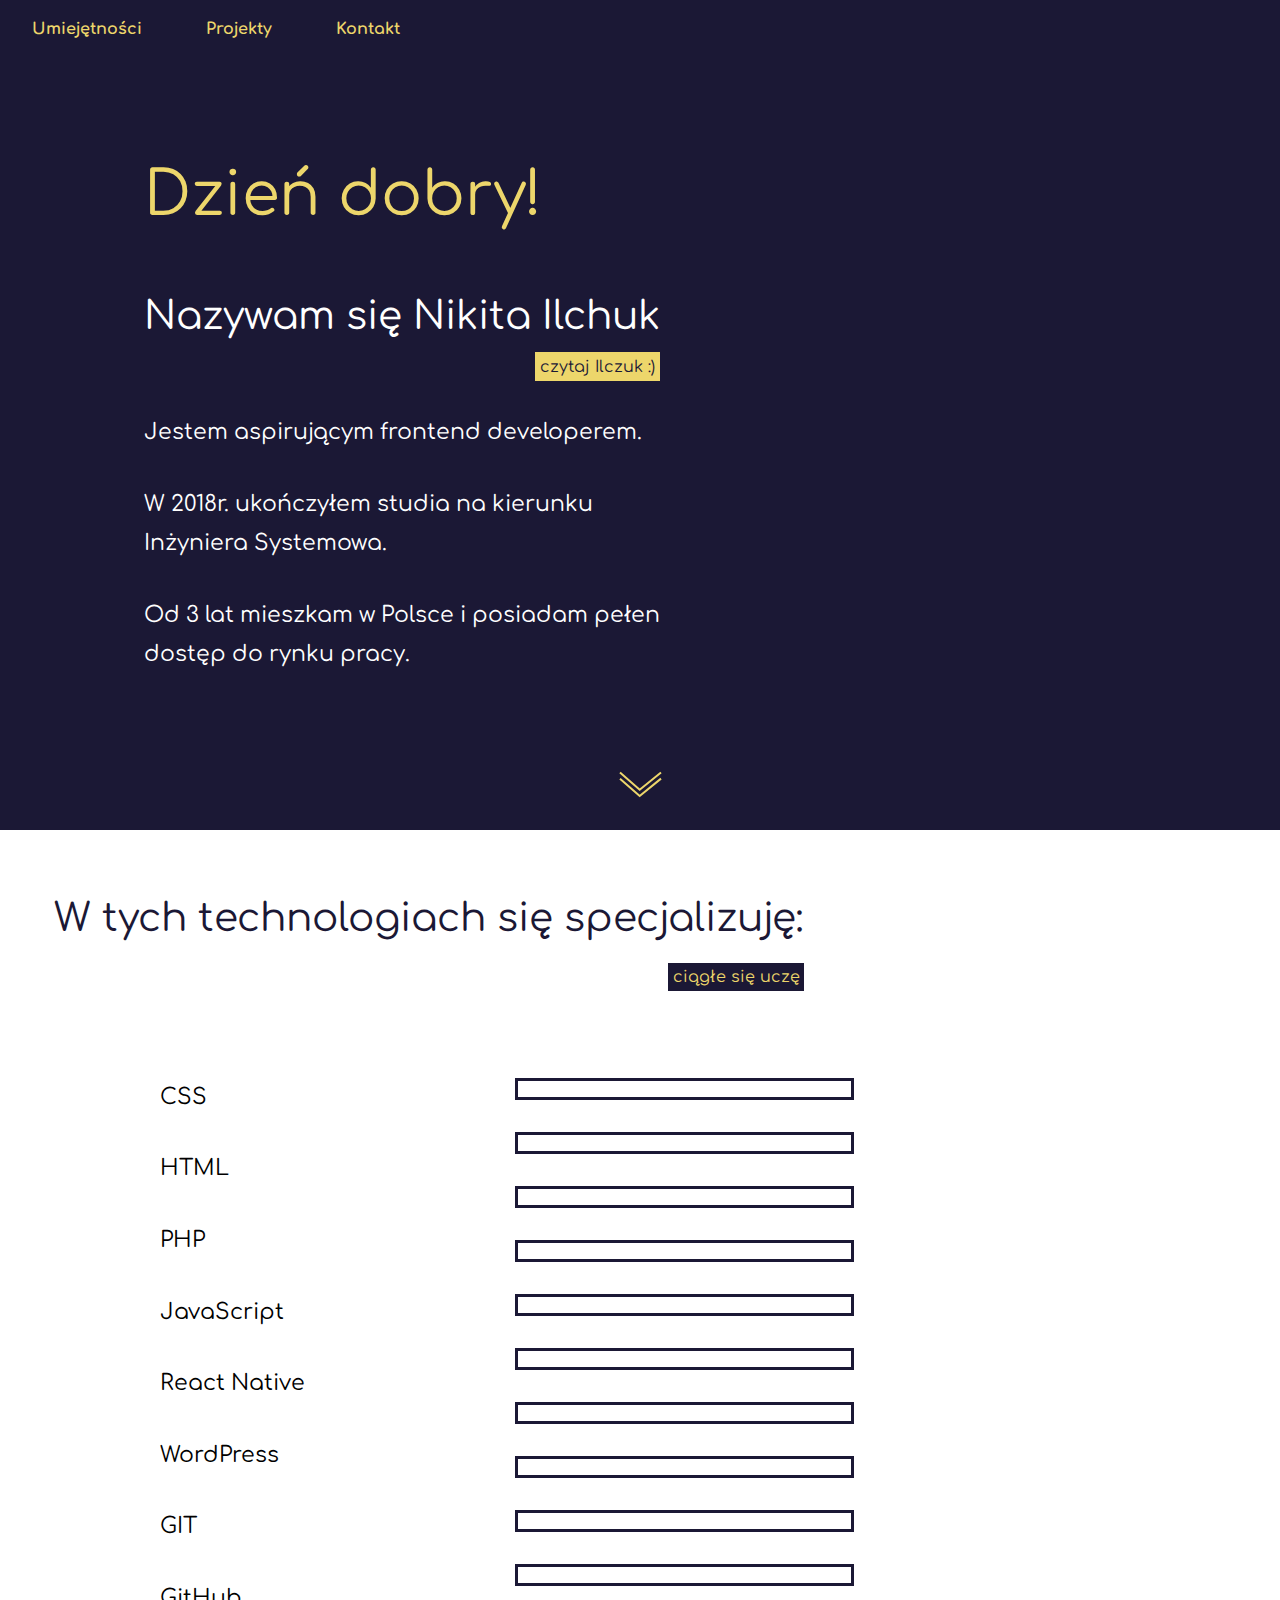
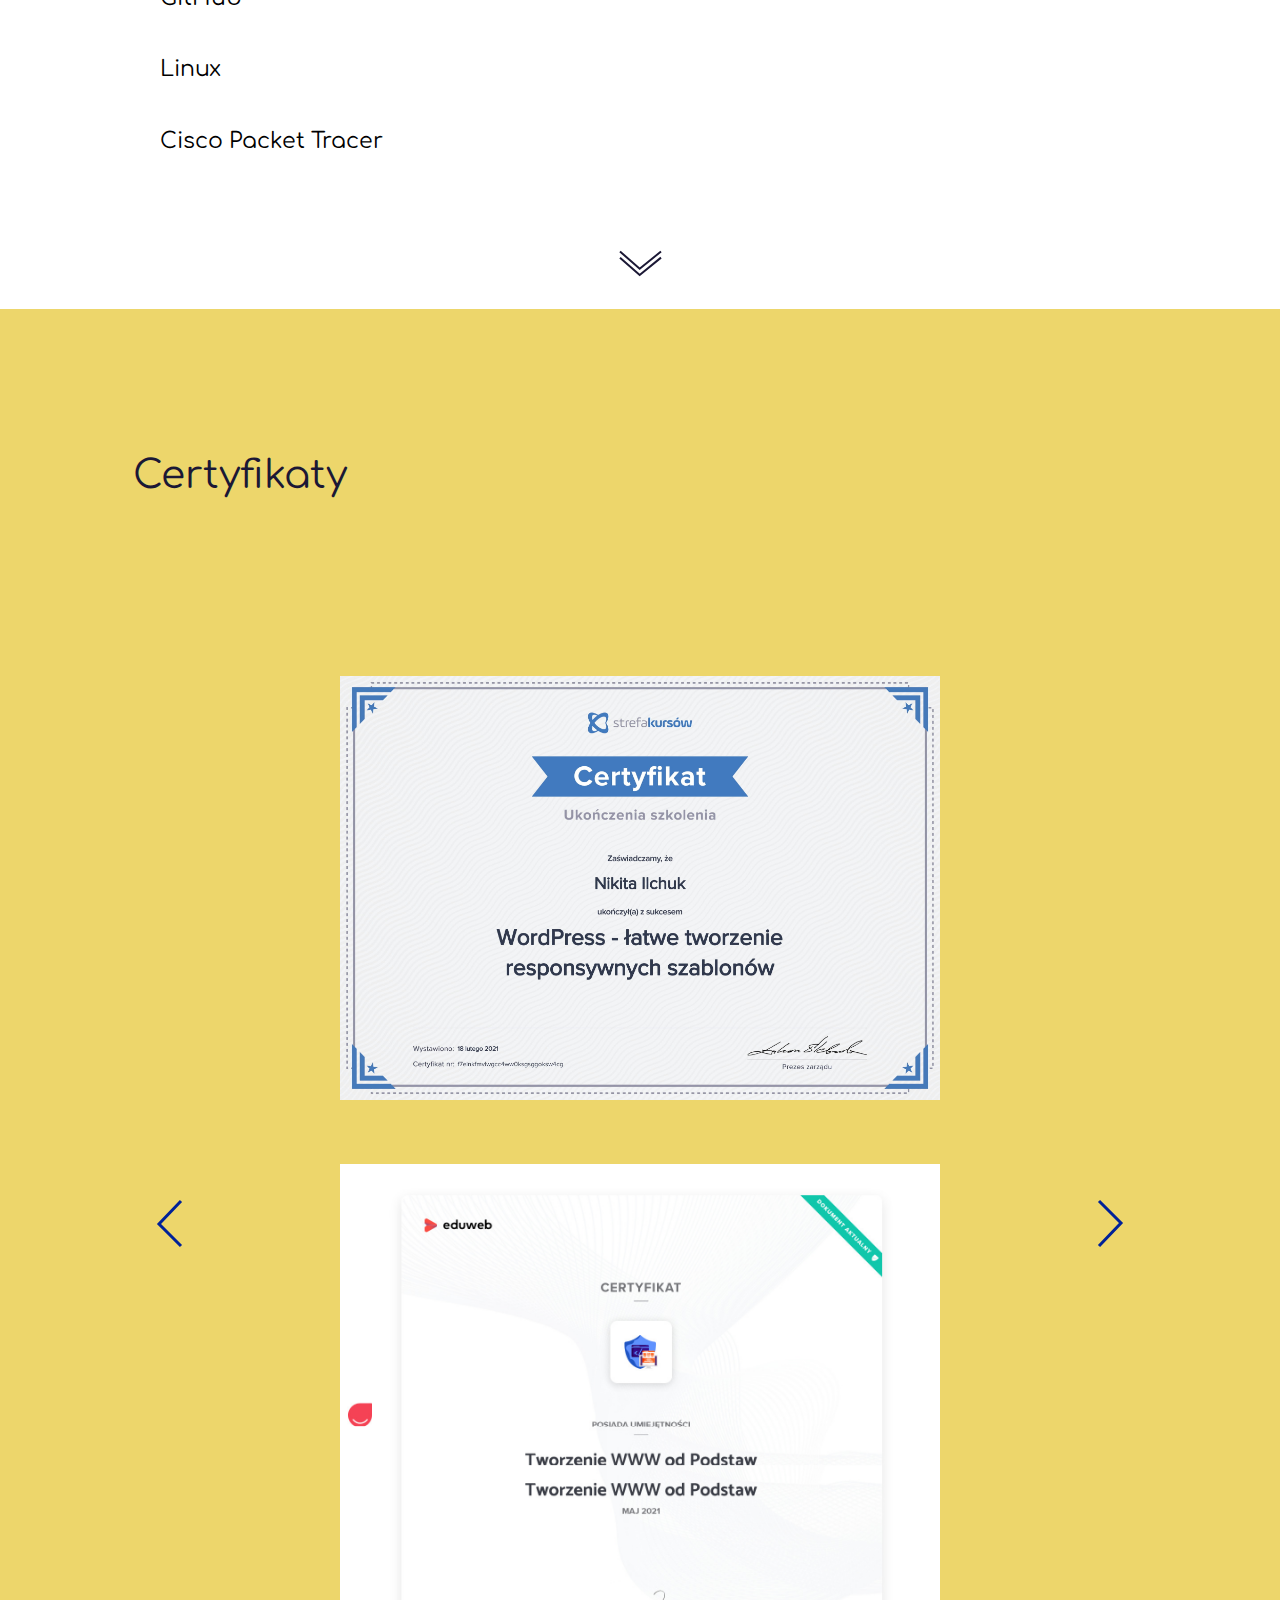
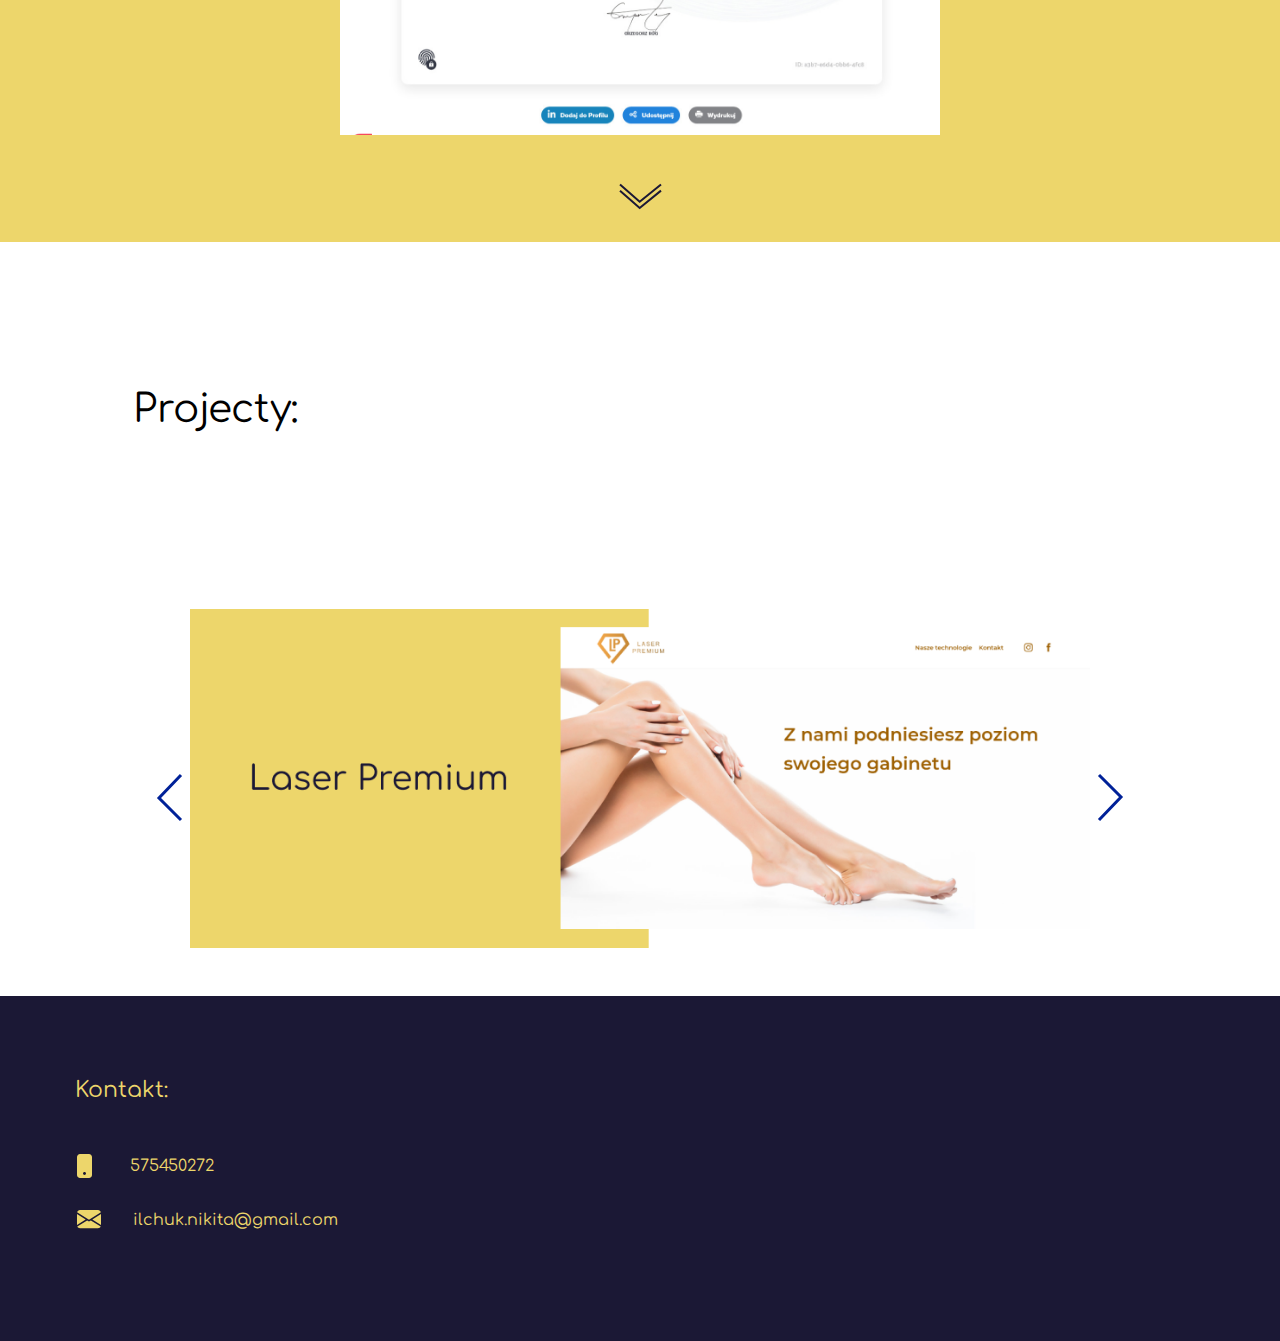
==== index.html @ f1922aa4 "V0.6.5 finish mobile version, start test" ====
<!DOCTYPE html>
<html lang="en">
    <head>
        <meta charset="UTF-8">
        <meta name="viewport" content="width=device-width, initial-scale=1">
        <title>Nikita</title>
       
        <link rel="stylesheet" href="css/reset.css">
        <link rel="stylesheet" href="css/style.css">
        <link rel="stylesheet" href="css/slider.css">
        <script src="js/slider_certyfikat.js"></script>
        <link rel="stylesheet" href="css/skills_loader.css">
        <link rel="stylesheet" href="style/Comfortaa.css">
    </head>
    <body>
        <header>
            <nav>
                <ul class="nav-menu">
                    <li><a href="#power">Umiejętności</a></li>
                    <li><a href="#projects">Projekty</a></li>
                    <li><a href="#kontakt">Kontakt</a></li>
                    
                </ul>
            </nav>
            
        </header>
        <div class="hero">
            <div class="about_me">
                <div><h1 >Dzień dobry!</h1></div>
                <br />
                <div class="name_marg"> 
                    <h3>Nazywam się Nikita Ilchuk</h3>
                    <p>czytaj Ilczuk :)</p>
                </div>
                <br /><br />
                <h5>Jestem aspirującym frontend developerem. </h5>
                <br /><br />
                <h5>W 2018r. ukończyłem studia na kierunku</h5> <h5>Inżyniera Systemowa.</h5>
                <br /><br />
                <h5>Od 3 lat mieszkam w Polsce i posiadam pełen</h5><h5>dostęp do rynku pracy.</h5>
            </div>

            
            <div >
               
            </div>
            
        </div>
        <div class="arrow">
           <a href="#skills"> <img src="img/arrow-1.svg"></a>
        </div>
        <div class="skills" id="skills">
            <div style="display: flex;">
                <div class="skills-title">
                    <h3>W tych technologiach się specjalizuję:</h3>
                    <p>ciągłe się uczę</p>
                </div>
                <div></div>
            </div>
            <div class="table-skills" id="power">
                <ul class="name-skills">
                    <li><h5>CSS</h5></li>
                    <li><h5>HTML</h5></li>
                    <li><h5>PHP</h5></li>
                    <li><h5>JavaScript</h5></li>
                    <li><h5>React Native</h5></li>
                    <li><h5>WordPress</h5></li>
                    <li><h5>GIT</h5></li>
                    <li><h5>GitHub</h5></li>
                    <li><h5>Linux</h5></li>
                    <li><h5>Cisco Packet Tracer</h5></li>
                </ul>
                <div class="level-skills">
                    <div class="progress-css">
                        <div class="color-css"></div>
                    </div>
                    <div class="progress-html">
                        <div class="color-html"></div>
                    </div>
                    <div class="progress-php">
                        <div class="color-php"></div>
                    </div>
                    <div class="progress-js">
                        <div class="color-js"></div>
                    </div>
                    <div class="progress-rn">
                        <div class="color-rn"></div>
                    </div>
                    <div class="progress-wp">
                        <div class="color-wp"></div>
                    </div>
                    <div class="progress-git">
                        <div class="color-git"></div>
                    </div>
                    <div class="progress-gh">
                        <div class="color-gh"></div>
                    </div>
                    <div class="progress-lx">
                        <div class="color-lx"></div>
                    </div>
                    <div class="progress-cpt">
                        <div class="color-cpt"></div>
                    </div>
                </div>
            </div>
        </div>
        <div class="arrow" style="background: white;">
            <a href=""><img src="img/arrow-2.svg"></a>
        </div>
        <div class="certsec">
            <h3>Certyfikaty</h3>
            <div class="slideshow-container pc">

                <div class="mySlides fade">
                    <img src="img/strefa.jpg" alt="certyfikat z strefakursów" width="60%" height="100%" style="margin: 2em;">
                    <img src="img/eduweb.png" alt="certyfikat z eduweb" width="60%" height="100%" style="margin: 2em;" >
                  
                </div>
                
                <div class="mySlides fade">
                  
                 
                </div>
                
                <div class="mySlides fade">
                  
                
                
                </div>
                
                <a class="prev" onclick="plusSlides(-1)"><img src="img/arrow-left.svg"></a>
                <a class="next" onclick="plusSlides(1)"><img src="img/arrow-right.svg"></a>
                
                </div>
                
                <br>
                <div class="mobile-slider mobile-container">
                    <button class="mobile-button button-left" onclick="plusDivs(-1)"><img src="img/arrow-left.svg"></button>
                    <img class="mySlide"  src="img/strefa.jpg" alt="certyfikat z strefakursów" width="60%" height="100%" style="margin: 2em;">
                    <img class="mySlide"  src="img/eduweb.png" alt="certyfikat z eduweb" width="60%" height="100%" style="margin: 2em;">
                    
                  
                   
                    <button class="mobile-button button-right" onclick="plusDivs(1)"><img src="img/arrow-right.svg"></button>
                  </div>
                <div class="arrow" style="background: #EDD66B;">
                    <a href=""><img src="img/arrow-2.svg"></a>
                </div>
        </div>
        <div class="projecty">
            <h3 style="color:black">Projecty:</h3>
            <div class="project">
                <div class="slideshow-container" id="projects">

                    <div class="mySlider fade">
                        <a href="laserpremium.html"><img src="img/laserpremium-group.png" alt="strona laserpremium" width="90%" height="50%" style="margin: 2em;"></a>
                        
                      
                    </div>
                    
                    <div class="mySlider fade">
                       <a href="pososedstvu.html"><img src="img/pososedstvu-group.png" alt="strona pososedstvu" width="90%" height="50%" style="margin: 2em;"></a>
                        
                     
                    </div>
                    
                    
                    
                    <a class="prev-1" onclick="plusSlider(-1)"><img src="img/arrow-left.svg"></a>
                    <a class="next-1" onclick="plusSlider(1)"><img src="img/arrow-right.svg"></a>
                    
                    </div>
                    <br>
                    
            </div>
        </div>
        <footer>
            <div class="contact">
                <h5>Kontakt:</h5>
                <div class="contact-with-me" id="kontakt">
                    <div class="con">
                        <img src="img/phone.svg" style="margin-right: 2.4em;">
                        <p style="color:#EDD66B">575450272</p>
                    </div>
                    <div class="con">
                        <img src="img/mail.svg" style="margin-right: 2em;">
                        <p style="color:#EDD66B">ilchuk.nikita@gmail.com</p>
                    </div>
                </div>
            </div>
            
        </footer>   
        
    </body>
    <script src="js/scrolling.js"></script>
    <script src="js/mobile_slider.js"></script>
</html>
---- css/style.css ----
h1 {
    font-family: 'Comfortaa', bold;
    font-size: 61px;
}
h2{
    font-size: 48px;
    font-family: 'Comfortaa', bold;
}
h3 {
    font-size: 39px;
    line-height: 180%;
    font-family: 'Comfortaa', regular ;
}
h5 {
    font-size: 22px;
    font-family: 'Comfortaa', regular ;
    line-height: 180% !important;
}
h6{
    font-size: 19px;
}
p{
    font-size: 16px;
    font-family: 'Comfortaa', regular ;
}
/* Header */
header {
    background: #1b1835;
    height: 60px;
}
nav {
    padding-top: 21px;
}
.nav-menu {
    display: flex;
    flex-direction: row;
}
li {
    list-style: none;
}
li a{
    font-family: 'Comfortaa';
    color: #EDD66B;
    text-decoration: none;
    margin: 2em;
    font-weight: 700;
}
.about_me h1 {
    color:#EDD66B;
}
.name_marg h3{
    color:#FFFFFF;
}
.name_marg h5 {
    color:#FFFFFF;
}
.about_me h5 {
    color:#FFFFFF;
}
/*@media only screen and (min-width:1072px) and (max-width:1990px) {}*/
.hero {
    background: #1b1835;
    display: flex;
    flex-direction: row;
    padding-top: 105px;
    padding-bottom: 6em;
}

.about_me {
    margin-left: 9em;
}
.name_marg {
    margin-top: 40px;
    display: flex;
    flex-direction: column;
    align-items: flex-end;
}
.name_marg p {
    padding-right: 0.3em;
    padding-top: 0.4em;
    padding-bottom: 0.4em;
    padding-left: 0.3em;
    background: #EDD66B;
    color: #1b1835;
}
/* Testowa animacja
.typing-demo {
  width: 22ch;
  animation: typing 2s steps(22), blink .5s step-end infinite alternate;
  white-space: nowrap;
  overflow: hidden;
  border-right: 3px solid;
  font-family: monospace;
  font-size: 2em;
}

@keyframes typing {
  from {
    width: 0
  }
}
    
@keyframes blink {
  50% {
    border-color: transparent
  }
}
*/
.wrapper {
    height: 100vh;
    display: flex;
    align-items: center;
    justify-content: center;
  }
  
  .mobile-slider {
      display: none;
  }
  .skills {
    padding-bottom: 3.5em;
  }
  .skills-title {
    display: flex;
    flex-direction: column;
    align-items: end;
    margin: 3.4em;
  }
 .skills-title h3{
    color: #1b1835;
 }
 .skills-title p{
     background: #1b1835;
     color: #EDD66B;
     margin-top: 0.5em;
     padding-right: 0.3em;
     padding-top: 0.4em;
     padding-bottom: 0.4em;
     padding-left: 0.3em;
 }
 .name-skills li{
     margin: 2em;
 }
 .name-skills li h5 {
     color:#000000;
     line-height: 100%;
 }
 .table-skills {
    display: flex;
    flex-direction: row;
    justify-content: right;
 }
 .level-skills {
    width: 65%;
 }
 .name-skills {
    width: 25%;
 }
 .arrow {
    background: #1b1835;
    text-align: center;
    padding-bottom: 2em;
 }

 .certsec {
    background: #EDD66B;
 }
 .certsec h3 {
     color:#1b1835;
     padding: 3.4em;
 }
 .certyfikaty {
    display: flex;
    justify-content: space-around;
 }

 .wrapper {
    height: 100vh;
    /*This part is important for centering*/
    display: flex;
    align-items: center;
    justify-content: center;
  }
.projecty h3{
    margin:3.4em;
}
footer {
    background: #1B1835;
    padding-bottom: 5em;
}
.contact h5 {
    color:#EDD66B;
    padding-left:3.4em;
    padding-top: 3.4em;
    padding-bottom: 2em;
}
.con {
    display: flex;
align-items: center;
margin-bottom: 2em;
}
.contact-with-me {
    margin-left: 4.8em;
}
.laser-title h2 {
    padding-left: 0.2em;
}

.laser-title {
    margin: 3.4em 0 0 3.4em;
}
.opis p {
    line-height: 180%;
}
@media only screen and (min-width:1072px) and (max-width:1990px) {
    .technologi-pos {
        display: flex;
        justify-content: space-between;
        margin: 4.3em;
    }
    .pos-photo {
        display: flex;
        justify-content: space-around;
        margin: 2em;
    }
    .detailed-pos {
        display: flex;
        margin: 2em;
    }
    .det-pos, .fun-pos {
        width: 100%;
        margin: 2.3em;
    }
    .laser-photo {
        margin: 2em;
        display: flex;
    flex-direction: column;
    align-items: end;
    }
    .laser-title span {
        background: #EDD66B;
    position: absolute;
    z-index: -1;
    height: 4%;
    width: 30%;
    top: 22%;
    }
    .laserpremium {
    display: flex;
    margin: 3.4em;  
}
.opis p {
    line-height: 180%;
    width: 34em;
}
}

.opis h5, .detailed h5, .opis p{
    margin-bottom: 1em;
}

.detailed li {
    margin-bottom: 1em;
    font-family: 'Comfortaa', regular ;
}
.technologi-pos li {
    margin-bottom: 1em;
    font-family: 'Comfortaa', regular ;
}
.technologi-pos img {
    margin-right: 0.4em;
}
.detailed img {
    margin-right: 0.4em;
}
.detailed ul {
    margin-bottom: 2em;
}
.link-laser {
    display: flex;
justify-content: space-between;
margin-bottom: 2em;
}

.laser-photo a, .link-laser a{
    padding: 0.4em 1em 0.4em 1em;
background: #1B1835;
color: #EDD66B;
text-decoration: none;
font-family: 'Comfortaa', regular ;
}


.det-pos p {
    line-height:180%;
}
.fun-pos p {
    line-height:180%;
}

.pos-photo p {
    background: #1B1835;
color: #EDD66B;
width: 35%;
padding: 0.4em 1em 0.4em 1em;
margin-bottom: 1em;
}
.technologi-pos h5 {
    margin-bottom: 1em;
}
@media only screen and (min-width:300px) and (max-width:1072px) {
    .pc {
        display: none;
    }
    .mobile-slider {
        display: flex;
margin: 2em;
    }
    .mobile-button {
        background: #EDD66B;
    border: 0;
    }
    .hero {
        background: #1b1835;
        padding-top: 6.5em;
        padding-bottom: 6em; 
        }
    .about_me {
        margin-left: 2em;
        margin-right: 2em;
        }
    .name_marg {
        margin-top: 2.6em;
        display: flex;
        flex-direction: column;
        align-items: flex-end;
        margin-right: 2.7em;
        }
    #projects img {
        width: 70% !important; 
    }
    .certsec h3 {
        padding: 1em 0 1em 1.3em;
    }
    .name-skills {
        width: 31%;
    }
    .projecty h3 {
        margin: 2em 0 1em 1.3em;
    }
    .nav-menu li a {
        margin: 1em;
    }
    .laser-title {
        margin: 2em;
    }
    .detailed{
        margin: 2em;
    }
    .link-laser {
        display: flex;
        margin-bottom: 2em;
        align-items: center;
    }
    .link-laser a,p {
        margin: 1em;
    }
    .laser-photo {
        margin: 2em;
text-align: center;
    }
    .laser-photo img {
        width: 100%;
        margin-top: 2em;
    }
    .laser-photo a{
        margin: 1em;
    }
    .det-pos, .fun-pos {
        margin: 2em;
    }
    .det-pos h5, .fun-pos h5 {
        margin-left: 0.8em;
    }
    .technologi-pos {
        margin: 2.8em;
    }
    .technologi-pos div {
        margin-bottom: 2em;
    }
    .pos-photo {
        margin: 2em;
    }
}
---- css/slider.css ----
img {vertical-align: middle;}

/* Slideshow container */
.slideshow-container {
  max-width: 1000px;
  position: relative;
  margin: auto;
}

/* Next & previous buttons */
.prev, .next {
  cursor: pointer;
  position: absolute;
  top: 50%;
  width: auto;
  padding: 16px;
  margin-top: -22px;
  color: white;
  font-weight: bold;
  font-size: 18px;
  transition: 0.6s ease;
  border-radius: 0 3px 3px 0;
  user-select: none;
}

/* Position the "next button" to the right */
.next {
  right: 0;
  border-radius: 3px 0 0 3px;
}

/* On hover, add a black background color with a little bit see-through */
.prev:hover, .next:hover {
  background-color: rgba(0,0,0,0.8);
}

.prev-1, .next-1 {
    cursor: pointer;
    position: absolute;
    top: 50%;
    width: auto;
    padding: 16px;
    margin-top: -22px;
    color: white;
    font-weight: bold;
    font-size: 18px;
    transition: 0.6s ease;
    border-radius: 0 3px 3px 0;
    user-select: none;
  }
  
  /* Position the "next button" to the right */
  .next-1 {
    right: 0;
    border-radius: 3px 0 0 3px;
  }
  
  /* On hover, add a black background color with a little bit see-through */
  .prev-1:hover, .next-1:hover {
    background-color: rgba(0,0,0,0.8);
  }

/* Caption text */
.text {
  color: #f2f2f2;
  font-size: 15px;
  padding: 8px 12px;
  position: absolute;
  bottom: 8px;
  width: 100%;
  text-align: center;
}

/* Number text (1/3 etc) */
.numbertext {
  color: #f2f2f2;
  font-size: 12px;
  padding: 8px 12px;
  position: absolute;
  top: 0;
}

/* The dots/bullets/indicators */




/* Fading animation */
.fade {
    text-align: center;
  -webkit-animation-name: fade;
  -webkit-animation-duration: 1.5s;
  animation-name: fade;
  animation-duration: 1.5s;
}

@-webkit-keyframes fade {
  from {opacity: .4} 
  to {opacity: 1}
}

@keyframes fade {
  from {opacity: .4} 
  to {opacity: 1}
}

/* On smaller screens, decrease text size */
@media only screen and (max-width: 300px) {
  .prev, .next,.text {font-size: 11px}
}
.mySlider:nth-child(2) {
    display: none;
  }
.mypcSlide:nth-child(2){
  display: none;
}

@media only screen and (min-width:300px) and (max-width:1072px) {
.prev-1, .next-1 {padding: 1em 1em 2em 2em;}
}
---- css/skills_loader.css ----
.progress-css{
    position: relative;
    height: 16px;
    width: 40%;
    border: 3px solid #1b1835;
    margin: 2em 2em 2em 4.2em;
}
.progress-css .color-css{
    position: absolute;
    background-color: #1b1835;
    width: 0px;
    height: 16px;
    animation: progres-css 4s; 
    animation-fill-mode: both;
    animation-delay: 2s;
 
}
@keyframes progres-css{
    0% {width: 0%; }
    25% {width: 0%; }
    50% {width: 0%; }
    100% {width: 60%; }
    
}

.progress-html{
    position: relative;
    height: 16px;
    width: 40%;
    border: 3px solid #1b1835;
    margin: 2em 2em 2em 4.2em;
}
.progress-html .color-html{
    position: absolute;
    background-color: #1b1835;
    width: 0px;
    height: 16px;
    animation: progres-html 4s; 
    animation-fill-mode: both;
    animation-delay: 2s;
}
@keyframes progres-html{
    0% {width: 0%; }
    25% {width: 0%; }
    50% {width: 0%; }
    100% {width: 60%; }
}

.progress-php{
    position: relative;
    height: 16px;
    width: 40%;
    border: 3px solid #1b1835;
    margin: 2em 2em 2em 4.2em;
}
.progress-php .color-php{
    position: absolute;
    background-color: #1b1835;
    width: 0px;
    height: 16px;
    animation: progres-php 4s; 
    animation-fill-mode: both;
    animation-delay: 2s;
}
@keyframes progres-php{
    0% {width: 0%; }
    25% {width: 0%; }
    50% {width: 0%; }
    100% {width: 40%; }
}

.progress-js{
    position: relative;
    height: 16px;
    width: 40%;
    border: 3px solid #1b1835;
    margin: 2em 2em 2em 4.2em;
}
.progress-js .color-js{
    position: absolute;
    background-color: #1b1835;
    width: 0px;
    height: 16px;
    animation: progres-js 4s; 
    animation-fill-mode: both;
    animation-delay: 2s;
}
@keyframes progres-js{
    0% {width: 0%; }
    25% {width: 0%; }
    50% {width: 0%; }
    100% {width: 20%; }
}

.progress-rn{
    position: relative;
    height: 16px;
    width: 40%;
    border: 3px solid #1b1835;
    margin: 2em 2em 2em 4.2em;
}
.progress-rn .color-rn{
    position: absolute;
    background-color: #1b1835;
    width: 0px;
    height: 16px;
    animation: progres-rn 4s; 
    animation-fill-mode: both;
    animation-delay: 2s;
}
@keyframes progres-rn{
    0% {width: 0%; }
    25% {width: 0%; }
    50% {width: 0%; }
    100% {width: 20%; }
}

.progress-wp{
    position: relative;
    height: 16px;
    width: 40%;
    border: 3px solid #1b1835;
    margin: 2em 2em 2em 4.2em;
}
.progress-wp .color-wp{
    position: absolute;
    background-color: #1b1835;
    width: 0px;
    height: 16px;
    animation: progres-wp 4s; 
    animation-fill-mode: both;
    animation-delay: 2s;
}
@keyframes progres-wp{
    0% {width: 0%; }
    25% {width: 0%; }
    50% {width: 0%; }
    100% {width: 80%; }
}

.progress-git{
    position: relative;
    height: 16px;
    width: 40%;
    border: 3px solid #1b1835;
    margin: 2em 2em 2em 4.2em;
}
.progress-git .color-git{
    position: absolute;
    background-color: #1b1835;
    width: 0px;
    height: 16px;
    animation: progres-git 4s; 
    animation-fill-mode: both;
    animation-delay: 2s;
}
@keyframes progres-git{
    0% {width: 0%; }
    25% {width: 0%; }
    50% {width: 0%; }
    100% {width: 40%; }
}

.progress-gh{
    position: relative;
    height: 16px;
    width: 40%;
    border: 3px solid #1b1835;
    margin: 2em 2em 2em 4.2em;
}
.progress-gh .color-gh{
    position: absolute;
    background-color: #1b1835;
    width: 0px;
    height: 16px;
    animation: progres-gh 4s; 
    animation-fill-mode: both;
    animation-delay: 2s;
}
@keyframes progres-gh{
    0% {width: 0%; }
    25% {width: 0%; }
    50% {width: 0%; }
    100% {width: 40%; }
}

.progress-lx{
    position: relative;
    height: 16px;
    width: 40%;
    border: 3px solid #1b1835;
    margin: 2em 2em 2em 4.2em;
}
.progress-lx .color-lx{
    position: absolute;
    background-color: #1b1835;
    width: 0px;
    height: 16px;
    animation: progres-lx 4s; 
    animation-fill-mode: both;
    animation-delay: 2s;
}
@keyframes progres-lx{
    0% {width: 0%; }
    25% {width: 0%; }
    50% {width: 0%; }
    100% {width: 60%; }
}
.progress-cpt{
    position: relative;
    height: 16px;
    width: 40%;
    border: 3px solid #1b1835;
    margin: 2em 2em 2em 4.2em;
}
.progress-cpt .color-cpt{
    position: absolute;
    background-color: #1b1835;
    width: 0px;
    height: 16px;
    animation: progres-cpt 4s; 
    animation-fill-mode: both;
    animation-delay: 2s;
}
@keyframes progres-cpt{
    0% {width: 0%; }
    25% {width: 0%; }
    50% {width: 0%; }
    100% {width: 60%; }
}
@media only screen and (min-width:300px) and (max-width:1072px) {
.progress-css{
    margin: 2.5em 2em 2.5em 4.2em;
}
.progress-html {
    margin: 3.2em 2em 2.5em 4.2em;
}
.progress-php {
    margin: 3em 2em 2em 4.2em;
}
.progress-js {
    margin: 3.2em 2em 2em 4.2em;  
}
.progress-rn {
    margin: 4em 2em 2em 4.2em;  
}
.progress-wp {
    margin: 4.7em 2em 2em 4.2em;
}
.progress-git {
    margin: 3em 2em 2em 4.2em;
}
.progress-gh {
    margin: 3.2em 2em 2em 4.2em;
}
.progress-lx {
    margin: 3em 2em 2em 4.2em;
}
.progress-cpt {
    margin: 5.6em 2em 2em 4.2em;
}
}
---- style/Comfortaa.css ----
@import url('https://fonts.googleapis.com/css2?family=Comfortaa:wght@400;600;700&display=swap');
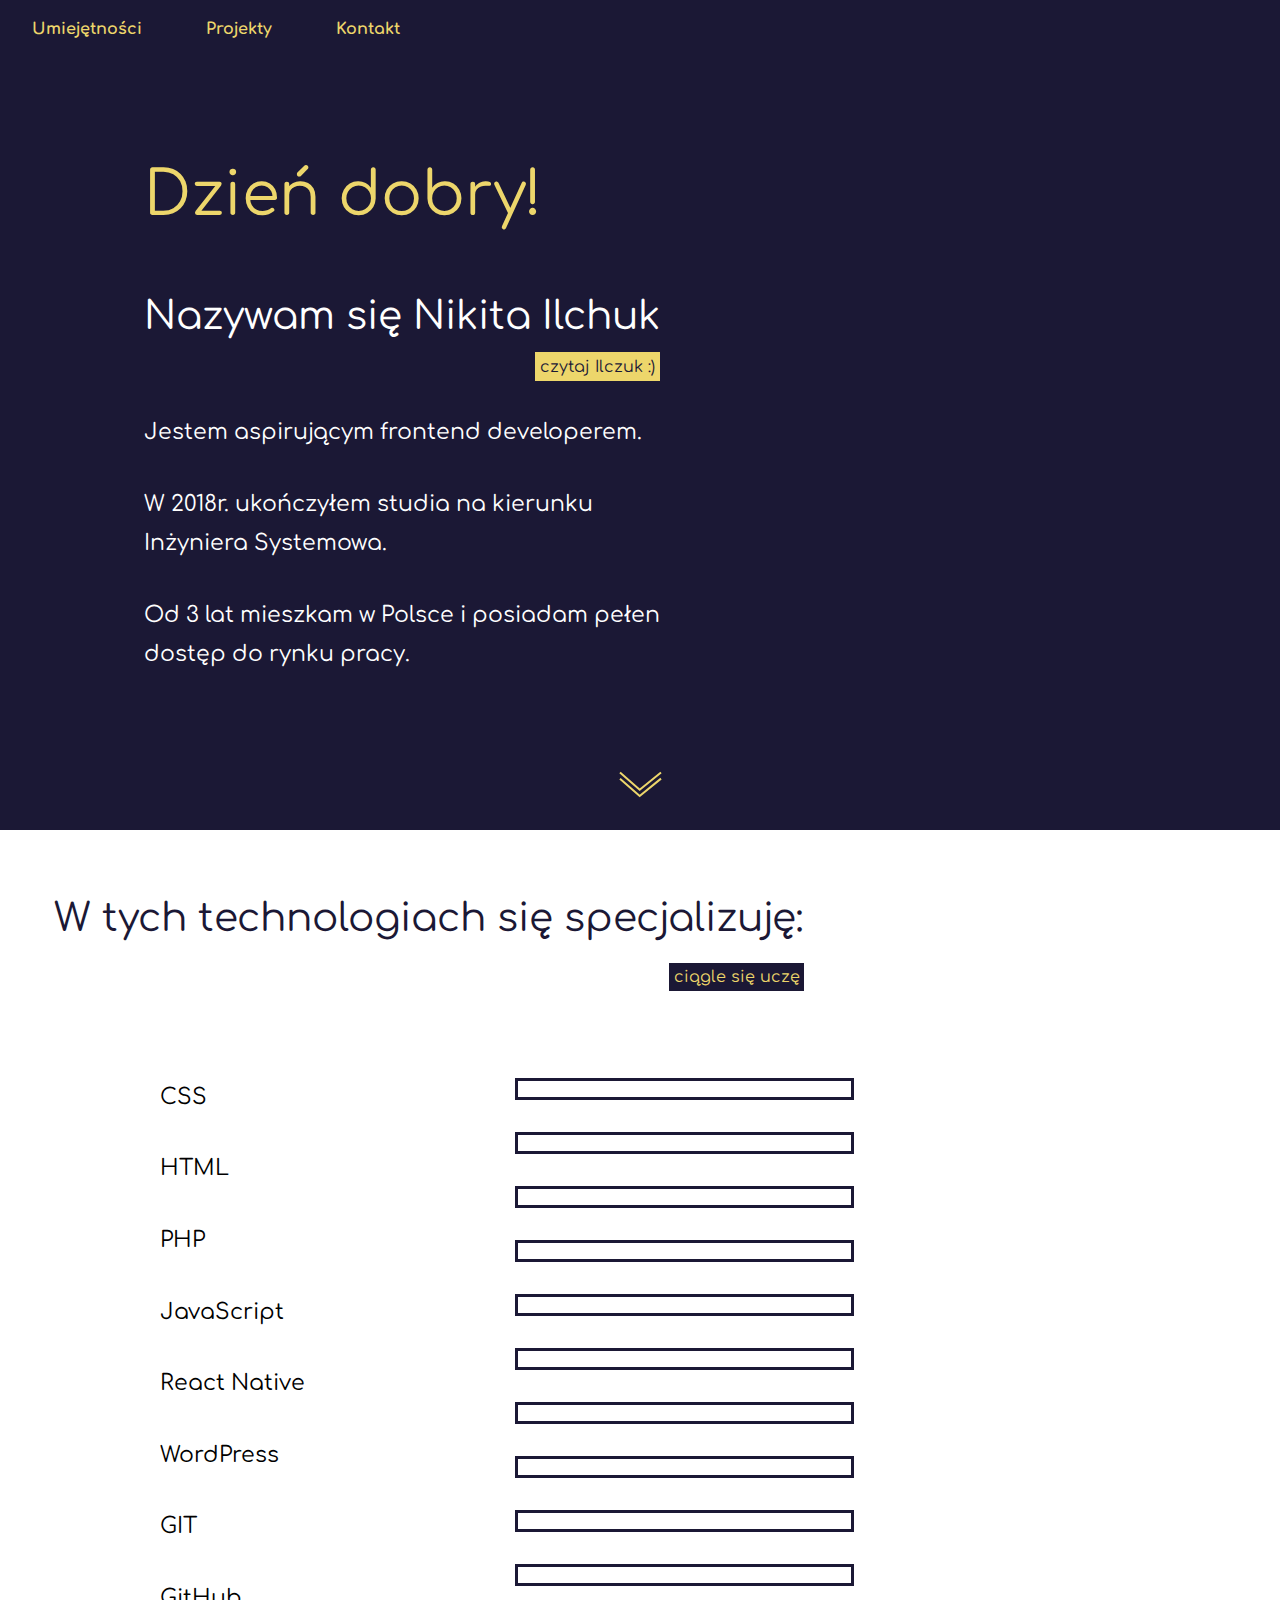
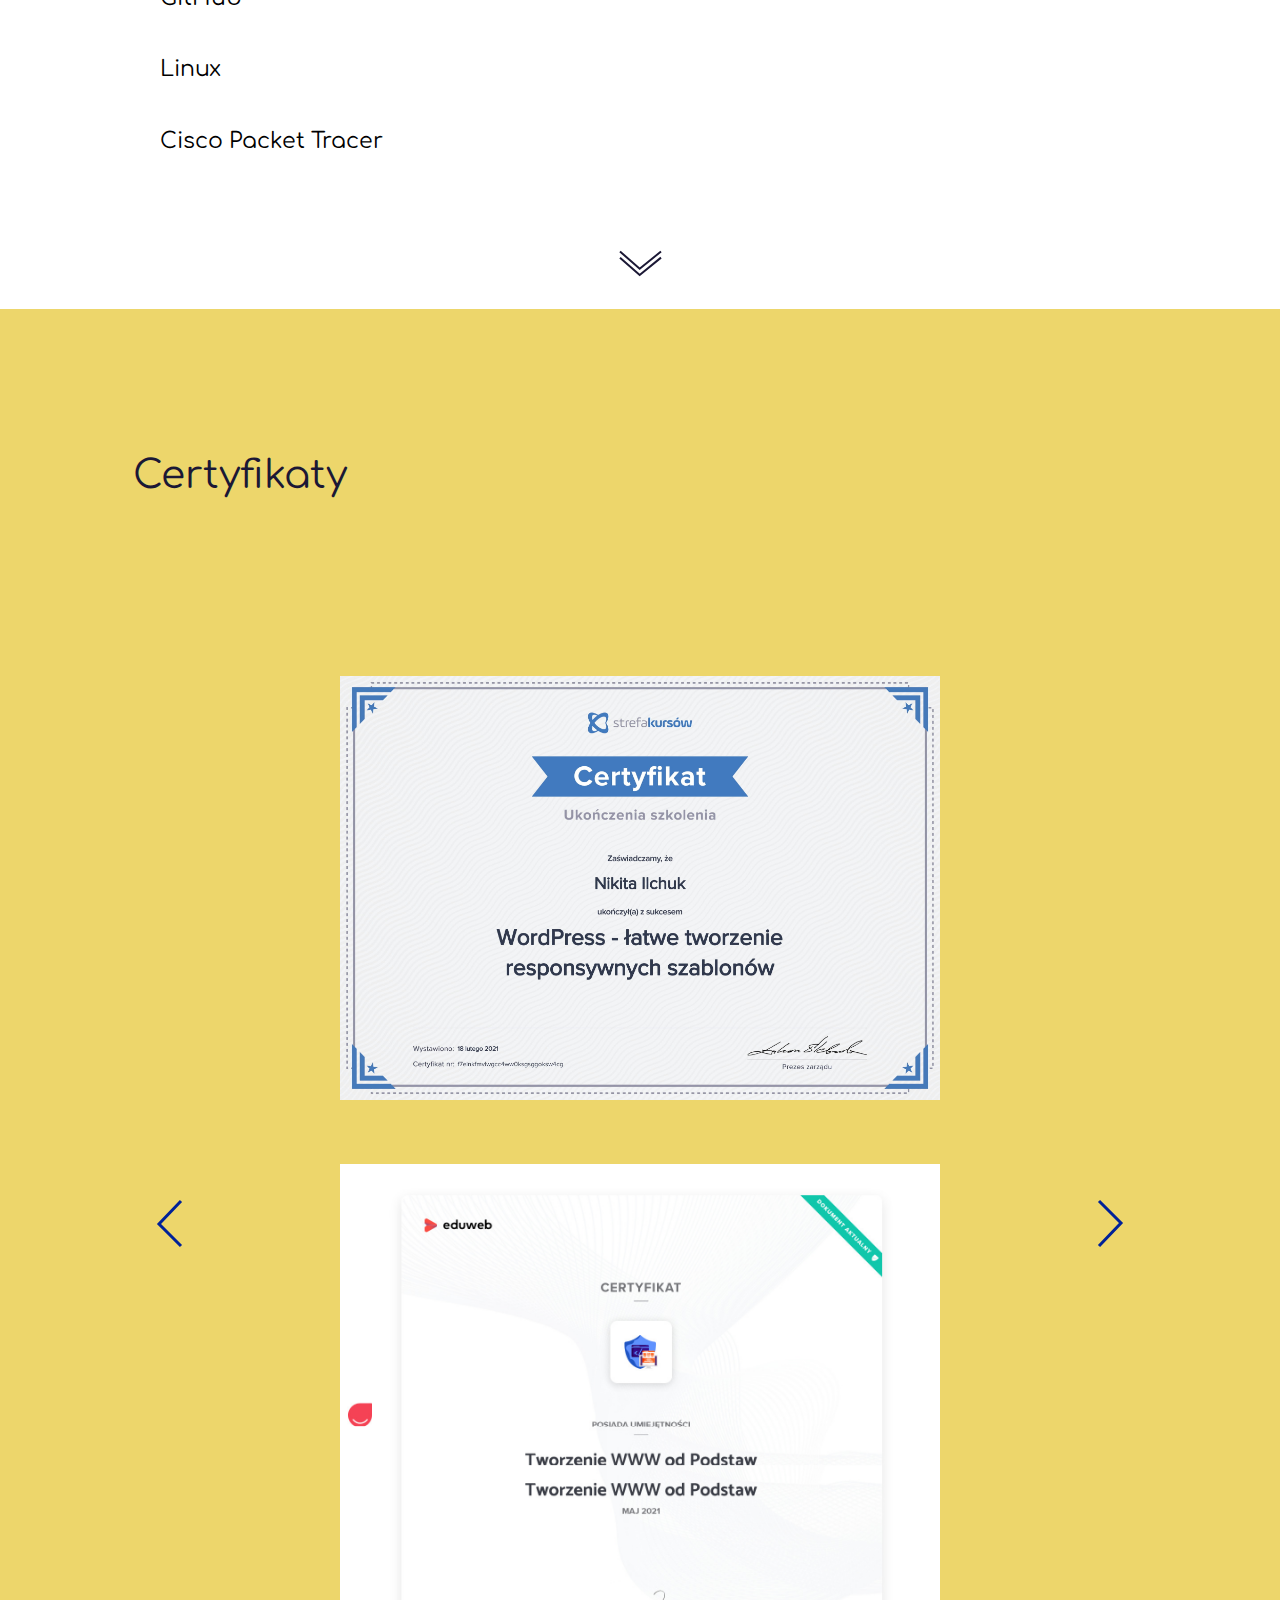
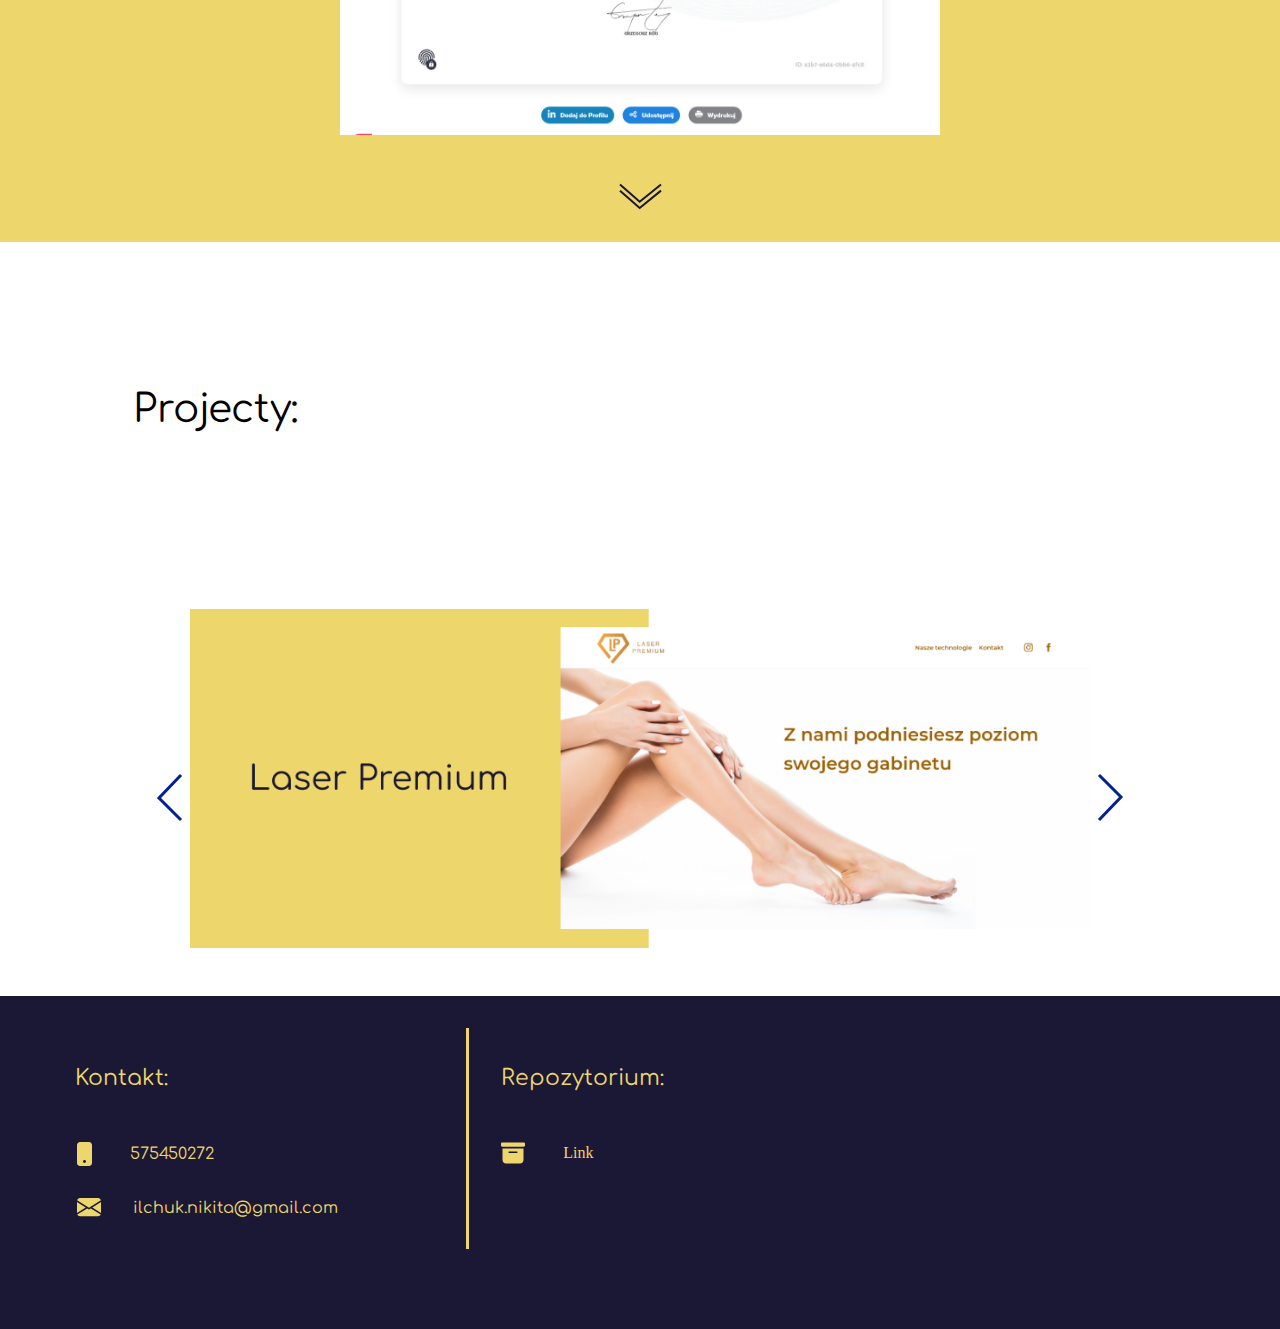
==== commit 45fc22e7: "V0.6.7 fix  mobile version -> again test" ====
--- a/index.html
+++ b/index.html
@@ -53,7 +53,7 @@
             <div style="display: flex;">
                 <div class="skills-title">
                     <h3>W tych technologiach się specjalizuję:</h3>
-                    <p>ciągłe się uczę</p>
+                    <p>ciągle się uczę</p>
                 </div>
                 <div></div>
             </div>
@@ -105,13 +105,13 @@
             </div>
         </div>
         <div class="arrow" style="background: white;">
-            <a href=""><img src="img/arrow-2.svg"></a>
+            <a href="#slide"><img src="img/arrow-2.svg"></a>
         </div>
         <div class="certsec">
             <h3>Certyfikaty</h3>
             <div class="slideshow-container pc">
 
-                <div class="mySlides fade">
+                <div class="mySlides fade" id="slide">
                     <img src="img/strefa.jpg" alt="certyfikat z strefakursów" width="60%" height="100%" style="margin: 2em;">
                     <img src="img/eduweb.png" alt="certyfikat z eduweb" width="60%" height="100%" style="margin: 2em;" >
                   
@@ -144,7 +144,7 @@
                     <button class="mobile-button button-right" onclick="plusDivs(1)"><img src="img/arrow-right.svg"></button>
                   </div>
                 <div class="arrow" style="background: #EDD66B;">
-                    <a href=""><img src="img/arrow-2.svg"></a>
+                    <a href="#projects"><img src="img/arrow-2.svg"></a>
                 </div>
         </div>
         <div class="projecty">
@@ -176,6 +176,7 @@
         </div>
         <footer>
             <div class="contact">
+                <div class="kontakt">
                 <h5>Kontakt:</h5>
                 <div class="contact-with-me" id="kontakt">
                     <div class="con">
@@ -185,6 +186,18 @@
                     <div class="con">
                         <img src="img/mail.svg" style="margin-right: 2em;">
                         <p style="color:#EDD66B">ilchuk.nikita@gmail.com</p>
+                    </div>
+                
+                </div>
+                </div>
+                <div class="repos">
+                    <div style="margin-left: 2em;">
+                    <h5 style="padding-top: 1.4em;
+                    padding-bottom: 2em;padding-left: 0;">Repozytorium:</h5>
+                    <div class="con">
+                        <img src="img/link.svg" style="margin-right: 2.4em;">
+                        <a href="https://github.com/kulatik" style="color:#EDD66B">Link</a>
+                        </div>
                     </div>
                 </div>
             </div>
--- a/css/style.css
+++ b/css/style.css
@@ -190,8 +190,17 @@
 .contact h5 {
     color:#EDD66B;
     padding-left:3.4em;
-    padding-top: 3.4em;
+    padding-top: 1.4em;
     padding-bottom: 2em;
+}
+.con a {
+    text-decoration: none;
+}
+.contact {
+    display: flex;
+}
+.kontakt {
+    margin-top: 2em;
 }
 .con {
     display: flex;
@@ -201,17 +210,24 @@
 .contact-with-me {
     margin-left: 4.8em;
 }
-.laser-title h2 {
-    padding-left: 0.2em;
-}
-
-.laser-title {
-    margin: 3.4em 0 0 3.4em;
+
+
+.repos {
+    margin-left: 10%;
+margin-top: 2em;
+padding-bottom: 2em;
+border-left: 3px solid #EDD66B;
 }
 .opis p {
     line-height: 180%;
 }
 @media only screen and (min-width:1072px) and (max-width:1990px) {
+    .laser-title h2 {
+        padding-left: 0.2em;
+    }
+    .laser-title {
+        margin: 3.4em 0 0 3.4em;
+    }
     .technologi-pos {
         display: flex;
         justify-content: space-between;
@@ -357,19 +373,19 @@
         margin: 2em;
     }
     .link-laser {
-        display: flex;
+        display: block;
         margin-bottom: 2em;
-        align-items: center;
+        
     }
     .link-laser a,p {
         margin: 1em;
     }
     .laser-photo {
-        margin: 2em;
-text-align: center;
+        margin: 4em 2em 2em 2em;
+        text-align: right;
     }
     .laser-photo img {
-        width: 100%;
+        width: 100% !important;
         margin-top: 2em;
     }
     .laser-photo a{
@@ -390,4 +406,10 @@
     .pos-photo {
         margin: 2em;
     }
+    .opis p {
+        margin: 0;
+    }
+    .opis h5 {
+        margin-top: 1em;
+    }
 }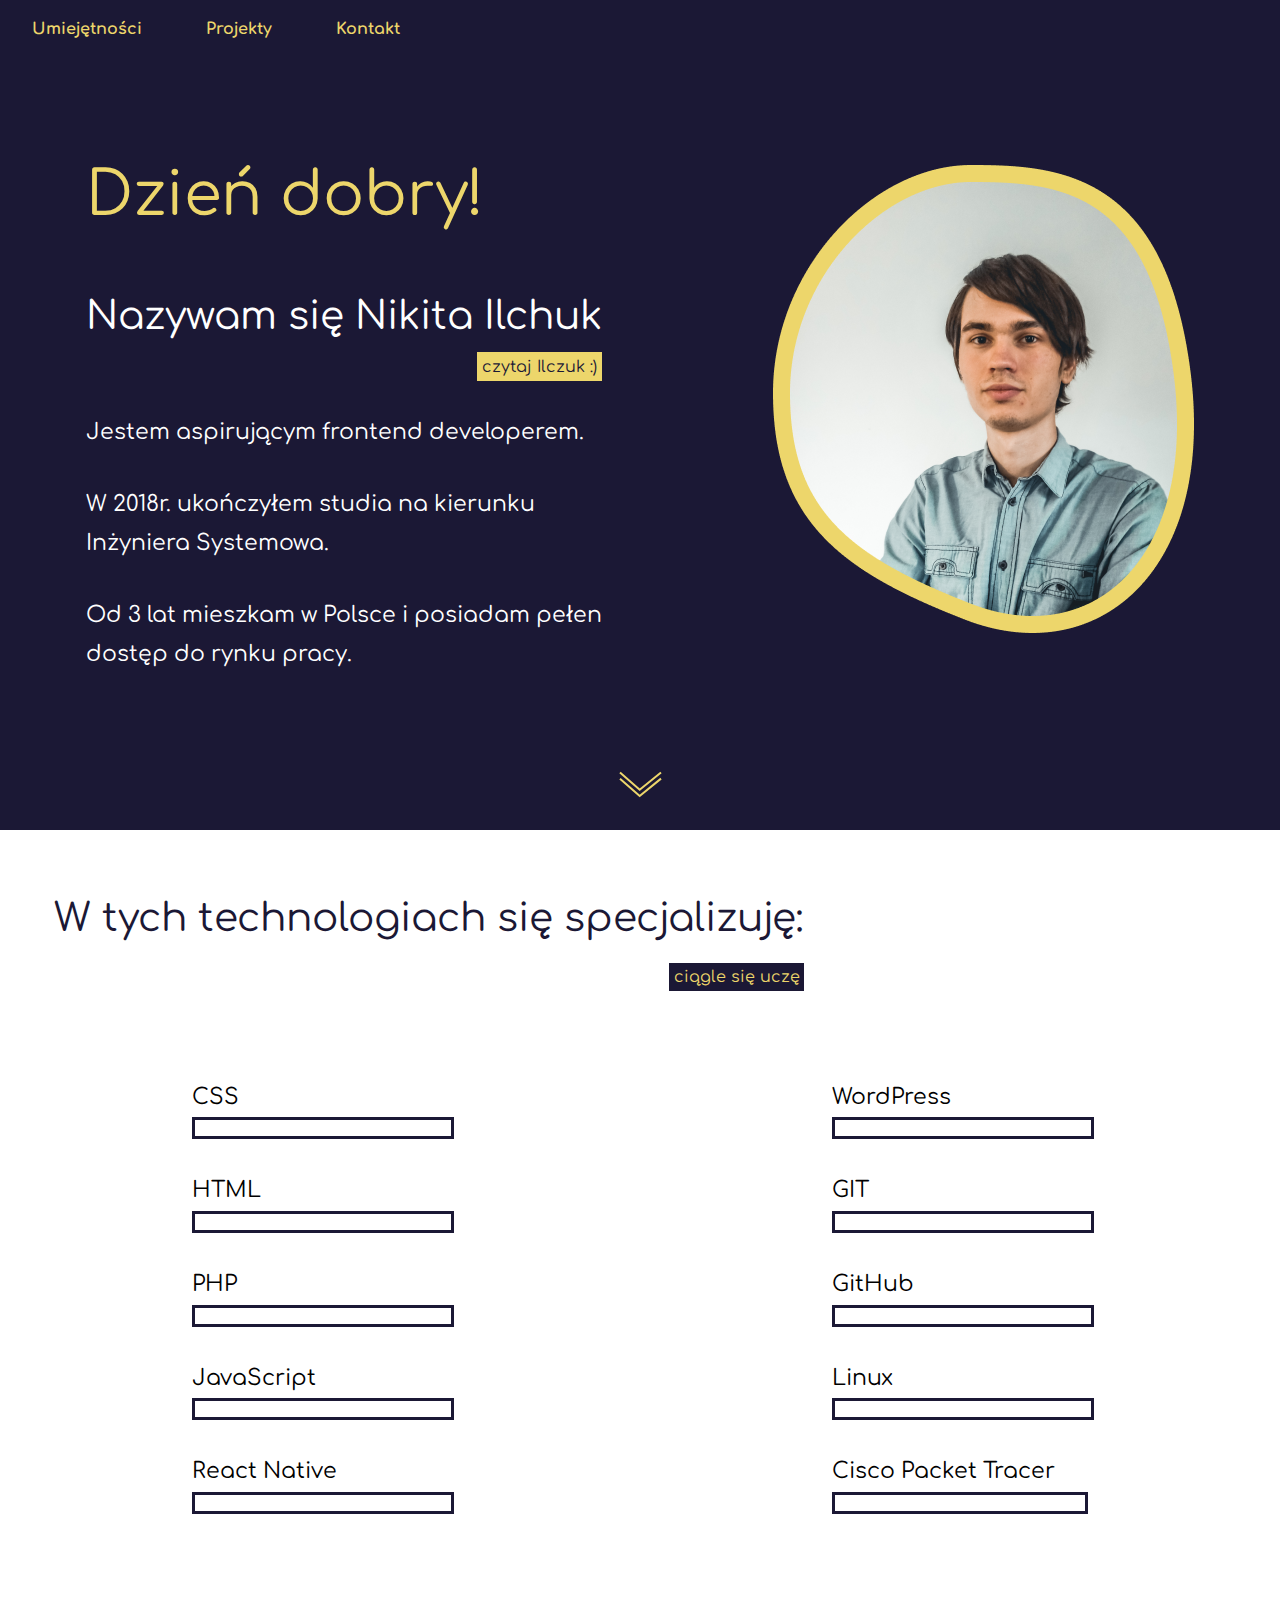
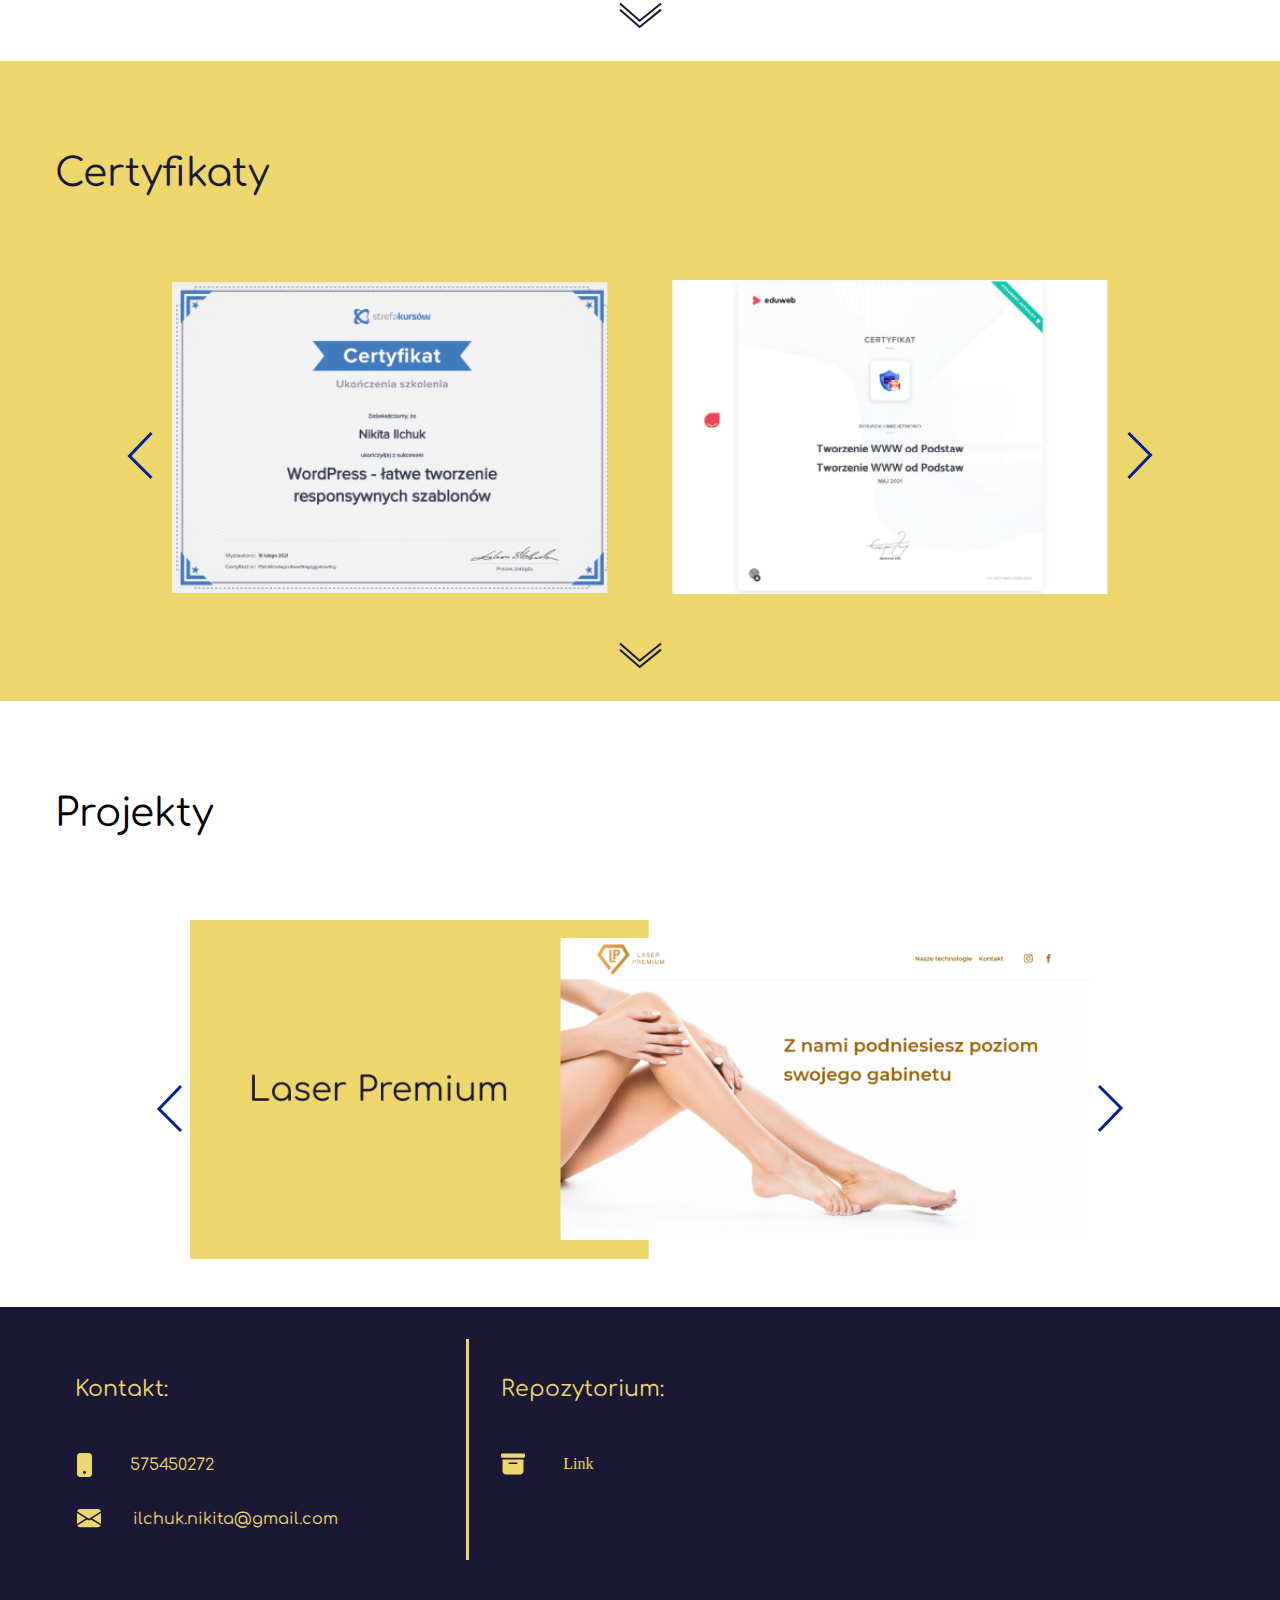
==== commit f8b13c7a: "V07.5 add my photo, news certyfikats, make responsive mobile version" ====
--- a/index.html
+++ b/index.html
@@ -35,14 +35,15 @@
                 <br /><br />
                 <h5>Jestem aspirującym frontend developerem. </h5>
                 <br /><br />
-                <h5>W 2018r. ukończyłem studia na kierunku</h5> <h5>Inżyniera Systemowa.</h5>
+                <h5 class="pc">W 2018r. ukończyłem studia na kierunku</h5> <h5 class="pc">Inżyniera Systemowa.</h5>
+                <h5 class="mobile">W 2018r. ukończyłem studia na kierunku Inżyniera Systemowa.</h5>
                 <br /><br />
                 <h5>Od 3 lat mieszkam w Polsce i posiadam pełen</h5><h5>dostęp do rynku pracy.</h5>
             </div>
 
             
-            <div >
-               
+            <div class="my_photo">
+               <img src="img/me.png">
             </div>
             
         </div>
@@ -59,49 +60,44 @@
             </div>
             <div class="table-skills" id="power">
                 <ul class="name-skills">
-                    <li><h5>CSS</h5></li>
-                    <li><h5>HTML</h5></li>
-                    <li><h5>PHP</h5></li>
-                    <li><h5>JavaScript</h5></li>
-                    <li><h5>React Native</h5></li>
-                    <li><h5>WordPress</h5></li>
-                    <li><h5>GIT</h5></li>
-                    <li><h5>GitHub</h5></li>
-                    <li><h5>Linux</h5></li>
-                    <li><h5>Cisco Packet Tracer</h5></li>
+                    <li>
+                        <h5>CSS</h5>
+                        <div class="progress-css">
+                            <div class="color-css">
+                            </div>
+                        </div>
+                    </li>
+                    <li><h5>HTML</h5><div class="progress-html">
+                        <div class="color-html"></div>
+                    </div></li>
+                    <li><h5>PHP</h5>  <div class="progress-php">
+                        <div class="color-php"></div>
+                    </div></li>
+                    <li><h5>JavaScript</h5> <div class="progress-js">
+                        <div class="color-js"></div>
+                    </div></li>
+                    <li><h5>React Native</h5><div class="progress-rn">
+                        <div class="color-rn"></div>
+                    </div></li>
+                    </ul>
+                    <ul class="name-skills">
+                    <li><h5>WordPress</h5><div class="progress-wp">
+                        <div class="color-wp"></div>
+                    </div></li>
+                    <li><h5>GIT</h5><div class="progress-git">
+                        <div class="color-git"></div>
+                    </div></li>
+                    <li><h5>GitHub</h5> <div class="progress-gh">
+                        <div class="color-gh"></div>
+                    </div></li>
+                    <li><h5>Linux</h5><div class="progress-lx">
+                        <div class="color-lx"></div>
+                    </div></li>
+                    <li><h5>Cisco Packet Tracer</h5><div class="progress-cpt">
+                        <div class="color-cpt"></div>
+                    </div></li>
                 </ul>
-                <div class="level-skills">
-                    <div class="progress-css">
-                        <div class="color-css"></div>
-                    </div>
-                    <div class="progress-html">
-                        <div class="color-html"></div>
-                    </div>
-                    <div class="progress-php">
-                        <div class="color-php"></div>
-                    </div>
-                    <div class="progress-js">
-                        <div class="color-js"></div>
-                    </div>
-                    <div class="progress-rn">
-                        <div class="color-rn"></div>
-                    </div>
-                    <div class="progress-wp">
-                        <div class="color-wp"></div>
-                    </div>
-                    <div class="progress-git">
-                        <div class="color-git"></div>
-                    </div>
-                    <div class="progress-gh">
-                        <div class="color-gh"></div>
-                    </div>
-                    <div class="progress-lx">
-                        <div class="color-lx"></div>
-                    </div>
-                    <div class="progress-cpt">
-                        <div class="color-cpt"></div>
-                    </div>
-                </div>
+                
             </div>
         </div>
         <div class="arrow" style="background: white;">
@@ -112,22 +108,29 @@
             <div class="slideshow-container pc">
 
                 <div class="mySlides fade" id="slide">
-                    <img src="img/strefa.jpg" alt="certyfikat z strefakursów" width="60%" height="100%" style="margin: 2em;">
+                    <img src="img/strefa.png" alt="certyfikat z strefakursów" width="60%" height="100%" style="margin: 2em;">
                     <img src="img/eduweb.png" alt="certyfikat z eduweb" width="60%" height="100%" style="margin: 2em;" >
                   
                 </div>
                 
-                <div class="mySlides fade">
-                  
+                <div class="mySlides fade" style="display: none;">
+                    <img src="img/cisco_5.jpg" alt="certyfikat z Cisco" width="60%" height="100%" style="margin: 2em;">
+                    <img src="img/cisco_1.jpg" alt="certyfikat z Cisco" width="60%" height="100%" style="margin: 2em;">
                  
                 </div>
                 
-                <div class="mySlides fade">
-                  
-                
-                
-                </div>
-                
+                <div class="mySlides fade" style="display: none;">
+                    <img src="img/cisco_2.jpg" alt="certyfikat z Cisco" width="60%" height="100%" style="margin: 2em;">
+                    <img src="img/cisco_3.jpg" alt="certyfikat z Cisco" width="60%" height="100%" style="margin: 2em;">
+                
+                
+                </div>
+                <div class="mySlides fade" style="display: none;justify-content: center;">
+                    <img src="img/certyfikat_pl.jpg" alt="certyfikat z języka polskiego" width="60%" height="100%" style="margin: 2em;width: 35%;">
+                    
+                
+                
+                </div>
                 <a class="prev" onclick="plusSlides(-1)"><img src="img/arrow-left.svg"></a>
                 <a class="next" onclick="plusSlides(1)"><img src="img/arrow-right.svg"></a>
                 
@@ -136,10 +139,13 @@
                 <br>
                 <div class="mobile-slider mobile-container">
                     <button class="mobile-button button-left" onclick="plusDivs(-1)"><img src="img/arrow-left.svg"></button>
-                    <img class="mySlide"  src="img/strefa.jpg" alt="certyfikat z strefakursów" width="60%" height="100%" style="margin: 2em;">
+                    <img class="mySlide"  src="img/strefa.png" alt="certyfikat z strefakursów" width="60%" height="100%" style="margin: 2em;">
                     <img class="mySlide"  src="img/eduweb.png" alt="certyfikat z eduweb" width="60%" height="100%" style="margin: 2em;">
-                    
-                  
+                    <img class="mySlide"  src="img/cisco_5.jpg" alt="certyfikat z Cisco" width="60%" height="100%" style="margin: 2em;">
+                    <img class="mySlide"  src="img/cisco_1.jpg" alt="certyfikat z Cisco" width="60%" height="100%" style="margin: 2em;">
+                    <img class="mySlide"  src="img/cisco_2.jpg" alt="certyfikat z Cisco" width="60%" height="100%" style="margin: 2em;">
+                    <img class="mySlide"  src="img/cisco_3.jpg" alt="certyfikat z Cisco" width="60%" height="100%" style="margin: 2em;">
+                    <img class="mySlide"  src="img/certyfikat_pl.jpg" alt="certyfikat z języka polskiego" width="60%" height="100%" style="margin: 2em;">
                    
                     <button class="mobile-button button-right" onclick="plusDivs(1)"><img src="img/arrow-right.svg"></button>
                   </div>
@@ -148,7 +154,7 @@
                 </div>
         </div>
         <div class="projecty">
-            <h3 style="color:black">Projecty:</h3>
+            <h3 style="color:black">Projekty</h3>
             <div class="project">
                 <div class="slideshow-container" id="projects">
 
--- a/css/style.css
+++ b/css/style.css
@@ -58,17 +58,18 @@
     color:#FFFFFF;
 }
 /*@media only screen and (min-width:1072px) and (max-width:1990px) {}*/
+.mobile {
+    display: none;
+}
 .hero {
     background: #1b1835;
     display: flex;
     flex-direction: row;
     padding-top: 105px;
     padding-bottom: 6em;
-}
-
-.about_me {
-    margin-left: 9em;
-}
+    justify-content: space-around;
+}
+
 .name_marg {
     margin-top: 40px;
     display: flex;
@@ -147,7 +148,7 @@
  .table-skills {
     display: flex;
     flex-direction: row;
-    justify-content: right;
+    justify-content: space-around;
  }
  .level-skills {
     width: 65%;
@@ -166,7 +167,7 @@
  }
  .certsec h3 {
      color:#1b1835;
-     padding: 3.4em;
+     padding: 2em 0 1em 1.4em;
  }
  .certyfikaty {
     display: flex;
@@ -181,7 +182,7 @@
     justify-content: center;
   }
 .projecty h3{
-    margin:3.4em;
+    margin: 2em 0 1em 1.4em;
 }
 footer {
     background: #1B1835;
@@ -221,7 +222,7 @@
 .opis p {
     line-height: 180%;
 }
-@media only screen and (min-width:1072px) and (max-width:1990px) {
+@media only screen and (min-width:1072px) and (max-width:1366px) {
     .laser-title h2 {
         padding-left: 0.2em;
     }
@@ -323,7 +324,10 @@
 .technologi-pos h5 {
     margin-bottom: 1em;
 }
-@media only screen and (min-width:300px) and (max-width:1072px) {
+@media only screen and (min-width:200px) and (max-width:1072px) {
+   .mobile {
+       display: block;
+   }
     .pc {
         display: none;
     }
@@ -337,15 +341,30 @@
     }
     .hero {
         background: #1b1835;
-        padding-top: 6.5em;
+        padding-top: 3em;
         padding-bottom: 6em; 
+        display: block;
+        }
+        .my_photo {
+            display: flex;
+            justify-content: center;
+            margin-top: 3em;
+        }
+        .my_photo img {
+            width: 80%;
+        }
+        .skills-title {
+            margin: 2em;
+        }
+        .table-skills {
+            display: block;
         }
     .about_me {
         margin-left: 2em;
         margin-right: 2em;
         }
     .name_marg {
-        margin-top: 2.6em;
+        margin-top: 2.4em;
         display: flex;
         flex-direction: column;
         align-items: flex-end;
@@ -358,7 +377,10 @@
         padding: 1em 0 1em 1.3em;
     }
     .name-skills {
-        width: 31%;
+        width: 95%;
+    }
+    .certsec h3 {
+        padding: 1em 0 0 0.9em;
     }
     .projecty h3 {
         margin: 2em 0 1em 1.3em;
@@ -412,4 +434,15 @@
     .opis h5 {
         margin-top: 1em;
     }
+    .repos {
+        margin-left: 10%;
+margin-top: 2em;
+padding-bottom: 2em;
+border-top: 3px solid #EDD66B;
+margin-right: 10%;
+border-left: none;
+    }
+    .contact{
+        display: block;
+    }
 }--- a/css/slider.css
+++ b/css/slider.css
@@ -34,7 +34,12 @@
 .prev:hover, .next:hover {
   background-color: rgba(0,0,0,0.8);
 }
-
+.prev {
+  transform: translateX(-50%);
+}
+.next {
+  transform: translateX(50%);
+}
 .prev-1, .next-1 {
     cursor: pointer;
     position: absolute;
@@ -93,8 +98,11 @@
   -webkit-animation-duration: 1.5s;
   animation-name: fade;
   animation-duration: 1.5s;
+  
 }
-
+.pc .fade {
+  display: flex;
+}
 @-webkit-keyframes fade {
   from {opacity: .4} 
   to {opacity: 1}
--- a/css/skills_loader.css
+++ b/css/skills_loader.css
@@ -1,9 +1,8 @@
 .progress-css{
     position: relative;
     height: 16px;
-    width: 40%;
-    border: 3px solid #1b1835;
-    margin: 2em 2em 2em 4.2em;
+    width: 100%;
+    border: 3px solid #1b1835;
 }
 .progress-css .color-css{
     position: absolute;
@@ -26,9 +25,8 @@
 .progress-html{
     position: relative;
     height: 16px;
-    width: 40%;
-    border: 3px solid #1b1835;
-    margin: 2em 2em 2em 4.2em;
+    width: 100%;
+    border: 3px solid #1b1835;
 }
 .progress-html .color-html{
     position: absolute;
@@ -49,9 +47,8 @@
 .progress-php{
     position: relative;
     height: 16px;
-    width: 40%;
-    border: 3px solid #1b1835;
-    margin: 2em 2em 2em 4.2em;
+    width: 100%;
+    border: 3px solid #1b1835;
 }
 .progress-php .color-php{
     position: absolute;
@@ -72,9 +69,8 @@
 .progress-js{
     position: relative;
     height: 16px;
-    width: 40%;
-    border: 3px solid #1b1835;
-    margin: 2em 2em 2em 4.2em;
+    width: 100%;
+    border: 3px solid #1b1835;
 }
 .progress-js .color-js{
     position: absolute;
@@ -95,9 +91,8 @@
 .progress-rn{
     position: relative;
     height: 16px;
-    width: 40%;
-    border: 3px solid #1b1835;
-    margin: 2em 2em 2em 4.2em;
+    width: 100%;
+    border: 3px solid #1b1835;
 }
 .progress-rn .color-rn{
     position: absolute;
@@ -118,9 +113,8 @@
 .progress-wp{
     position: relative;
     height: 16px;
-    width: 40%;
-    border: 3px solid #1b1835;
-    margin: 2em 2em 2em 4.2em;
+    width: 100%;
+    border: 3px solid #1b1835;
 }
 .progress-wp .color-wp{
     position: absolute;
@@ -141,9 +135,8 @@
 .progress-git{
     position: relative;
     height: 16px;
-    width: 40%;
-    border: 3px solid #1b1835;
-    margin: 2em 2em 2em 4.2em;
+    width: 100%;
+    border: 3px solid #1b1835;
 }
 .progress-git .color-git{
     position: absolute;
@@ -164,9 +157,8 @@
 .progress-gh{
     position: relative;
     height: 16px;
-    width: 40%;
-    border: 3px solid #1b1835;
-    margin: 2em 2em 2em 4.2em;
+    width: 100%;
+    border: 3px solid #1b1835;
 }
 .progress-gh .color-gh{
     position: absolute;
@@ -187,9 +179,8 @@
 .progress-lx{
     position: relative;
     height: 16px;
-    width: 40%;
-    border: 3px solid #1b1835;
-    margin: 2em 2em 2em 4.2em;
+    width: 100%;
+    border: 3px solid #1b1835;
 }
 .progress-lx .color-lx{
     position: absolute;
@@ -209,9 +200,9 @@
 .progress-cpt{
     position: relative;
     height: 16px;
-    width: 40%;
-    border: 3px solid #1b1835;
-    margin: 2em 2em 2em 4.2em;
+    width: 100%%;
+    border: 3px solid #1b1835;
+    
 }
 .progress-cpt .color-cpt{
     position: absolute;
@@ -228,35 +219,3 @@
     50% {width: 0%; }
     100% {width: 60%; }
 }
-@media only screen and (min-width:300px) and (max-width:1072px) {
-.progress-css{
-    margin: 2.5em 2em 2.5em 4.2em;
-}
-.progress-html {
-    margin: 3.2em 2em 2.5em 4.2em;
-}
-.progress-php {
-    margin: 3em 2em 2em 4.2em;
-}
-.progress-js {
-    margin: 3.2em 2em 2em 4.2em;  
-}
-.progress-rn {
-    margin: 4em 2em 2em 4.2em;  
-}
-.progress-wp {
-    margin: 4.7em 2em 2em 4.2em;
-}
-.progress-git {
-    margin: 3em 2em 2em 4.2em;
-}
-.progress-gh {
-    margin: 3.2em 2em 2em 4.2em;
-}
-.progress-lx {
-    margin: 3em 2em 2em 4.2em;
-}
-.progress-cpt {
-    margin: 5.6em 2em 2em 4.2em;
-}
-}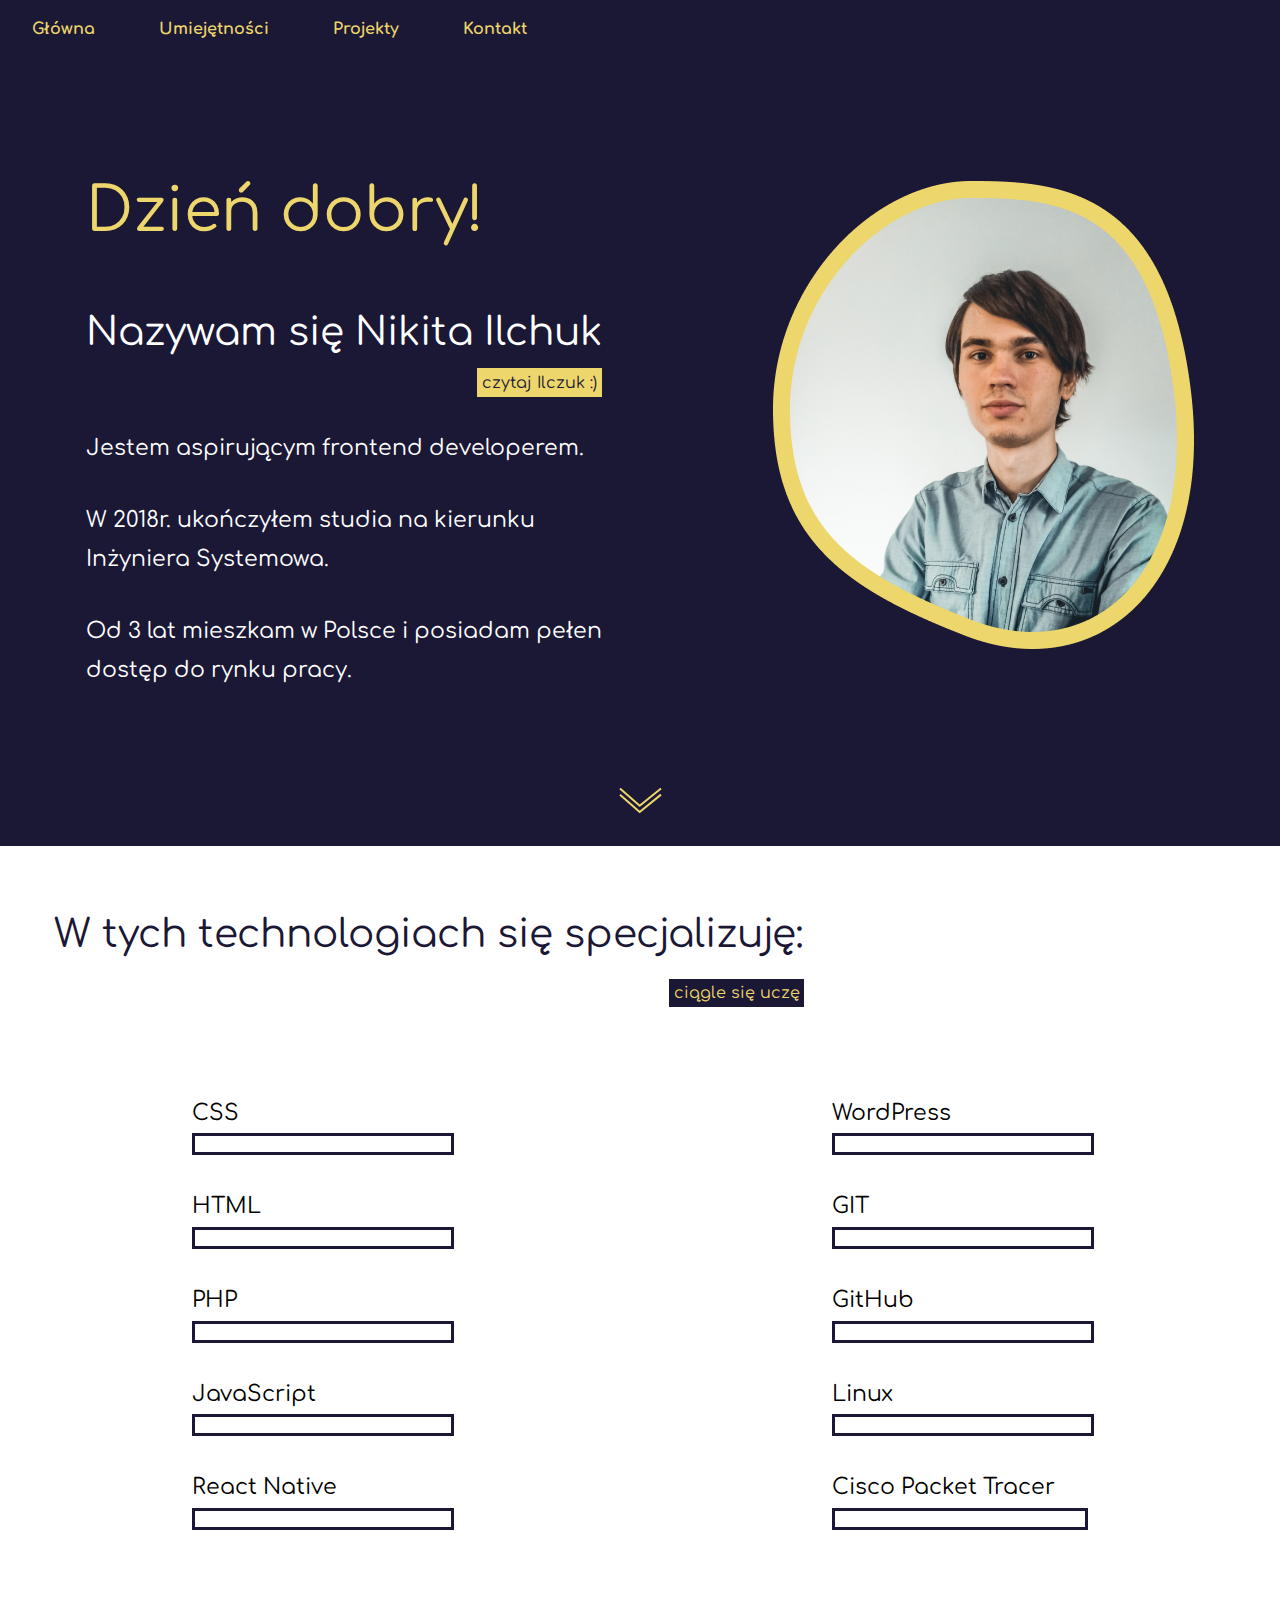
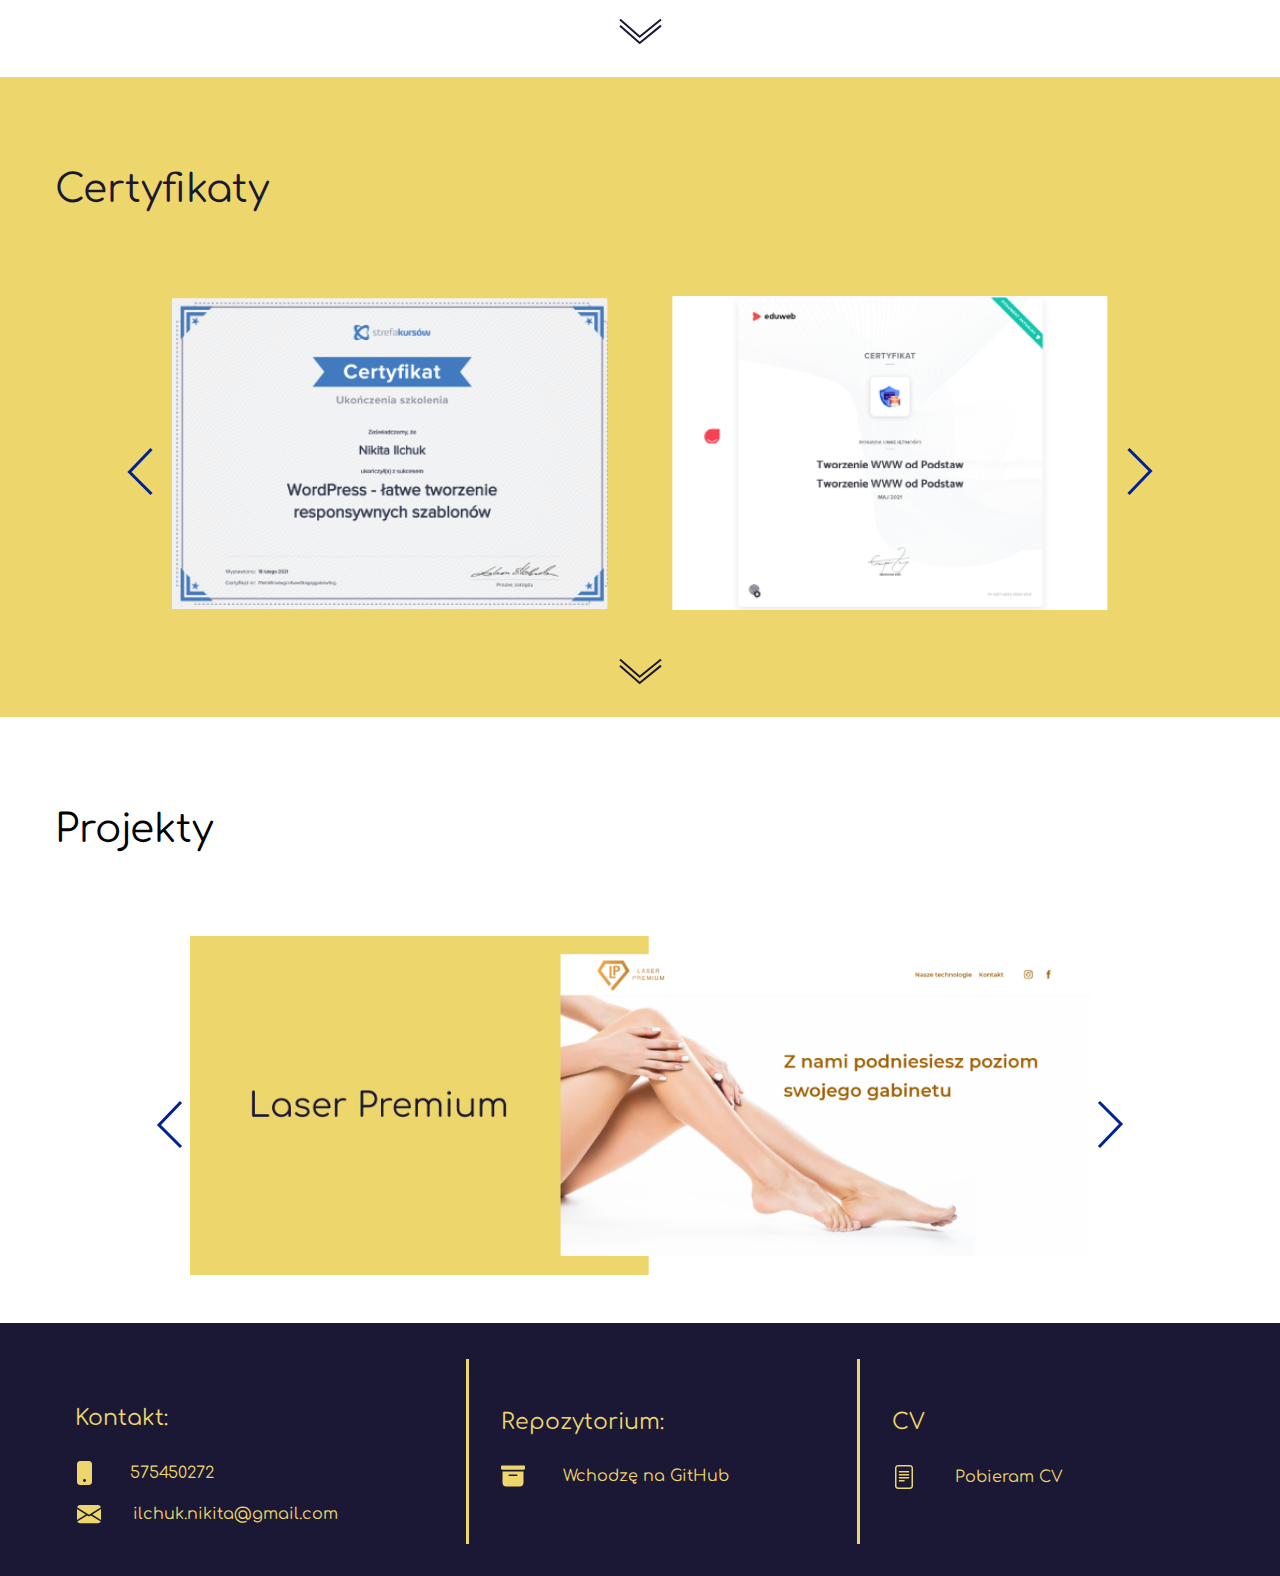
==== commit 12453067: "V0.8 add burger for mobile menu, cv, fix mobile version" ====
--- a/index.html
+++ b/index.html
@@ -15,12 +15,24 @@
     <body>
         <header>
             <nav>
+                <div id="myNav" class="overlay">
+                    <a href="javascript:void(0)" class="closebtn" onclick="closeNav()">&times;</a>
+                    <div class="overlay-content">
+                        <li><a href="index.html">Główna</a></li>
+                        <li><a href="#power">Umiejętności</a></li>
+                        <li><a href="#projects">Projekty</a></li>
+                        <li><a href="#kontakt">Kontakt</a></li>
+                    </div>
+                  </div>
+                  <span class="burger" style="font-size:30px;cursor:pointer" onclick="openNav()"><img src="img/burger-menu.svg" style="width: 8%;
+                    margin: 0 0 0 1em;"></span>
                 <ul class="nav-menu">
+                    <li><a href="index.html">Główna</a></li>
                     <li><a href="#power">Umiejętności</a></li>
                     <li><a href="#projects">Projekty</a></li>
                     <li><a href="#kontakt">Kontakt</a></li>
-                    
                 </ul>
+               
             </nav>
             
         </header>
@@ -159,13 +171,13 @@
                 <div class="slideshow-container" id="projects">
 
                     <div class="mySlider fade">
-                        <a href="laserpremium.html"><img src="img/laserpremium-group.png" alt="strona laserpremium" width="90%" height="50%" style="margin: 2em;"></a>
+                        <a href="laserpremium.html"><img src="img/laserpremium.jpg" alt="strona laserpremium" width="90%" height="50%" style="margin: 2em;"></a>
                         
                       
                     </div>
                     
                     <div class="mySlider fade">
-                       <a href="pososedstvu.html"><img src="img/pososedstvu-group.png" alt="strona pososedstvu" width="90%" height="50%" style="margin: 2em;"></a>
+                       <a href="pososedstvu.html"><img src="img/pososedstvu.jpg" alt="strona pososedstvu" width="90%" height="50%" style="margin: 2em;"></a>
                         
                      
                     </div>
@@ -198,12 +210,21 @@
                 </div>
                 <div class="repos">
                     <div style="margin-left: 2em;">
-                    <h5 style="padding-top: 1.4em;
-                    padding-bottom: 2em;padding-left: 0;">Repozytorium:</h5>
+                    <h5 style="padding-left: 0;">Repozytorium:</h5>
                     <div class="con">
                         <img src="img/link.svg" style="margin-right: 2.4em;">
-                        <a href="https://github.com/kulatik" style="color:#EDD66B">Link</a>
-                        </div>
+                        <a href="https://github.com/kulatik" style="color:#EDD66B">Wchodzę na GitHub</a>
+                        </div>
+                        </div>
+                        </div>
+                    <div class="repos">
+                        <div style="margin-left: 2em;">
+                        <h5 style="padding-left: 0;">CV</h5>
+                        <div class="con">
+                        <img src="img/cv.svg" style="margin-right: 2.4em;">
+                        <a href="CV_Mykyta_Ilchuk.pdf" style="text-decoration: none;color:#EDD66B">Pobieram CV</a>
+                        </div>
+                    </div>
                     </div>
                 </div>
             </div>
@@ -213,4 +234,13 @@
     </body>
     <script src="js/scrolling.js"></script>
     <script src="js/mobile_slider.js"></script>
+    <script>
+        function openNav() {
+          document.getElementById("myNav").style.width = "100%";
+        }
+        
+        function closeNav() {
+          document.getElementById("myNav").style.width = "0%";
+        }
+        </script>
 </html>--- a/css/style.css
+++ b/css/style.css
@@ -57,7 +57,7 @@
 .about_me h5 {
     color:#FFFFFF;
 }
-/*@media only screen and (min-width:1072px) and (max-width:1990px) {}*/
+
 .mobile {
     display: none;
 }
@@ -176,7 +176,6 @@
 
  .wrapper {
     height: 100vh;
-    /*This part is important for centering*/
     display: flex;
     align-items: center;
     justify-content: center;
@@ -186,13 +185,13 @@
 }
 footer {
     background: #1B1835;
-    padding-bottom: 5em;
+    padding-bottom: 2em;
 }
 .contact h5 {
     color:#EDD66B;
-    padding-left:3.4em;
-    padding-top: 1.4em;
-    padding-bottom: 2em;
+    padding-left: 3.4em;
+padding-top: 2em;
+padding-bottom: 1em;
 }
 .con a {
     text-decoration: none;
@@ -206,21 +205,273 @@
 .con {
     display: flex;
 align-items: center;
-margin-bottom: 2em;
+margin-bottom: 1.25em;
 }
 .contact-with-me {
     margin-left: 4.8em;
 }
 
-
+header {
+    padding-bottom: 1em;
+}
 .repos {
     margin-left: 10%;
-margin-top: 2em;
-padding-bottom: 2em;
+    margin-top: 2.25em;
+
 border-left: 3px solid #EDD66B;
 }
 .opis p {
     line-height: 180%;
+}
+
+.opis p {
+    margin-bottom: 2em;
+}
+.opis h5, .detailed h5{
+    margin-bottom: 1em;
+}
+
+.detailed li {
+    margin-bottom: 1em;
+    font-family: 'Comfortaa', regular ;
+}
+.technologi-pos li {
+    margin-bottom: 1em;
+    font-family: 'Comfortaa', regular ;
+}
+.technologi-pos img {
+    margin-right: 0.4em;
+}
+.detailed img {
+    margin-right: 0.4em;
+}
+.detailed ul {
+    margin-bottom: 2em;
+}
+.link-laser {
+margin-bottom: 2em;
+}
+
+.laser-photo a, .link-laser a{
+    padding: 0.4em 1em 0.4em 1em;
+background: #1B1835;
+color: #EDD66B;
+text-decoration: none;
+font-family: 'Comfortaa', regular ;
+}
+
+
+.det-pos p {
+    line-height:180%;
+}
+.fun-pos p {
+    line-height:180%;
+}
+
+.pos-photo p {
+    background: #1B1835;
+color: #EDD66B;
+width: 35%;
+padding: 0.4em 1em 0.4em 1em;
+margin-bottom: 1.5em;
+}
+.technologi-pos h5 {
+    margin-bottom: 1em;
+}
+.contact a {
+    font-family: 'Comfortaa', regular;
+}
+
+
+
+  
+@media only screen and (min-width:200px) and (max-width:1072px) {
+    .pos-photo {
+        text-align: -moz-right;
+    }
+    .mobile {
+        display: block;
+    }
+     .pc {
+         display: none;
+     }
+     .mobile-slider {
+         display: flex;
+ margin: 2em;
+     }
+     .mobile-button {
+         background: #EDD66B;
+     border: 0;
+     }
+     .hero {
+         background: #1b1835;
+         padding-top: 3em;
+         padding-bottom: 6em; 
+         display: block;
+         }
+         .my_photo {
+             display: flex;
+             justify-content: center;
+             margin-top: 3em;
+         }
+         .my_photo img {
+             width: 80%;
+         }
+         .skills-title {
+             margin: 2em;
+         }
+         .table-skills {
+             display: block;
+         }
+     .about_me {
+         margin-left: 2em;
+         margin-right: 2em;
+         }
+     .name_marg {
+         margin-top: 2.4em;
+         display: flex;
+         flex-direction: column;
+         align-items: flex-end;
+         margin-right: 2.7em;
+         }
+     #projects img {
+         width: 70% !important; 
+     }
+     .certsec h3 {
+         padding: 1em 0 1em 1.3em;
+     }
+     .name-skills {
+         width: 95%;
+     }
+     .certsec h3 {
+         padding: 1em 0 0 0.9em;
+     }
+     .projecty h3 {
+         margin: 2em 0 1em 1.3em;
+     }
+     .nav-menu li a {
+         margin: 1em;
+     }
+     .laser-title {
+        margin: 4em 2em 2em 2em;
+     }
+     .detailed{
+         margin: 2em;
+     }
+     .link-laser {
+         display: block;
+         margin-bottom: 2em;
+         
+     }
+     
+     .laser-photo {
+         margin: 4em 2em 2em 2em;
+         text-align: right;
+     }
+     .laser-photo img {
+         width: 100% !important;
+         margin-top: 2em;
+     }
+     .laser-photo a{
+         margin: 1em;
+     }
+     .det-pos, .fun-pos {
+         margin: 2em;
+     }
+     .det-pos h5, .fun-pos h5 {
+        margin-left: 0.3em;
+     }
+     .technologi-pos {
+        margin: 2.2em 2.2em 3.2em 2.2em;
+     }
+     .technologi-pos div {
+         margin-bottom: 2em;
+     }
+     .pos-photo {
+         margin: 2em;
+     }
+     .opis p {
+         margin: 0;
+     }
+     .opis h5 {
+         margin-top: 1em;
+     }
+     .repos {
+ border-top: 3px solid #EDD66B;
+ margin-right: 10%;
+ border-left: none;
+     }
+     .contact{
+         display: block;
+     }
+ }
+  @media screen and (min-width: 200px) and (max-width: 500px){
+    .overlay a {font-size: 20px}
+    .overlay .closebtn {
+    font-size: 40px;
+    top: 15px;
+    right: 35px;
+    } 
+    .nav-menu {
+          display: none;
+      }
+      .pos-photo {
+        display: flex;
+        flex-direction: column;
+        justify-content: center;
+        align-items: center;
+      }
+      .overlay-content a {
+          color:#1b1835
+      }
+      .overlay {
+        width: 0;
+        position: fixed;
+        z-index: 1;
+        top: 0;
+        left: 0;
+        background-color: #EDD66B;
+        background-color: #EDD66B;
+        overflow-x: hidden;
+        transition: 0.5s;
+        padding-bottom: 2em;
+      }
+      
+      .overlay-content {
+        position: relative;
+        top: 25%;
+        width: 100%;
+        text-align: center;
+        margin-top: 8em;
+      }
+      .overlay-content li a{
+          margin:1em !important; 
+      }
+      .overlay a {
+        padding: 8px;
+        text-decoration: none;
+        font-size: 2em;
+        color: #1b1835;
+        display: block;
+        transition: 0.3s;
+      }
+      
+      .overlay a:hover, .overlay a:focus {
+        color: #f1f1f1;
+      }
+      
+      .overlay .closebtn {
+        position: absolute;
+        top: 20px;
+        right: 45px;
+        font-size: 60px;
+      }
+    
+  }
+  @media only screen and (min-width:500px){
+    .burger, .overlay {
+        display: none;
+    }
 }
 @media only screen and (min-width:1072px) and (max-width:1366px) {
     .laser-title h2 {
@@ -232,7 +483,7 @@
     .technologi-pos {
         display: flex;
         justify-content: space-between;
-        margin: 4.3em;
+        margin: 4.3em 4.3em 6em 4.3em;
     }
     .pos-photo {
         display: flex;
@@ -246,6 +497,9 @@
     .det-pos, .fun-pos {
         width: 100%;
         margin: 2.3em;
+    }
+    .laser-photo a {
+        margin-bottom: 1.5em;
     }
     .laser-photo {
         margin: 2em;
@@ -270,179 +524,3 @@
     width: 34em;
 }
 }
-
-.opis h5, .detailed h5, .opis p{
-    margin-bottom: 1em;
-}
-
-.detailed li {
-    margin-bottom: 1em;
-    font-family: 'Comfortaa', regular ;
-}
-.technologi-pos li {
-    margin-bottom: 1em;
-    font-family: 'Comfortaa', regular ;
-}
-.technologi-pos img {
-    margin-right: 0.4em;
-}
-.detailed img {
-    margin-right: 0.4em;
-}
-.detailed ul {
-    margin-bottom: 2em;
-}
-.link-laser {
-    display: flex;
-justify-content: space-between;
-margin-bottom: 2em;
-}
-
-.laser-photo a, .link-laser a{
-    padding: 0.4em 1em 0.4em 1em;
-background: #1B1835;
-color: #EDD66B;
-text-decoration: none;
-font-family: 'Comfortaa', regular ;
-}
-
-
-.det-pos p {
-    line-height:180%;
-}
-.fun-pos p {
-    line-height:180%;
-}
-
-.pos-photo p {
-    background: #1B1835;
-color: #EDD66B;
-width: 35%;
-padding: 0.4em 1em 0.4em 1em;
-margin-bottom: 1em;
-}
-.technologi-pos h5 {
-    margin-bottom: 1em;
-}
-@media only screen and (min-width:200px) and (max-width:1072px) {
-   .mobile {
-       display: block;
-   }
-    .pc {
-        display: none;
-    }
-    .mobile-slider {
-        display: flex;
-margin: 2em;
-    }
-    .mobile-button {
-        background: #EDD66B;
-    border: 0;
-    }
-    .hero {
-        background: #1b1835;
-        padding-top: 3em;
-        padding-bottom: 6em; 
-        display: block;
-        }
-        .my_photo {
-            display: flex;
-            justify-content: center;
-            margin-top: 3em;
-        }
-        .my_photo img {
-            width: 80%;
-        }
-        .skills-title {
-            margin: 2em;
-        }
-        .table-skills {
-            display: block;
-        }
-    .about_me {
-        margin-left: 2em;
-        margin-right: 2em;
-        }
-    .name_marg {
-        margin-top: 2.4em;
-        display: flex;
-        flex-direction: column;
-        align-items: flex-end;
-        margin-right: 2.7em;
-        }
-    #projects img {
-        width: 70% !important; 
-    }
-    .certsec h3 {
-        padding: 1em 0 1em 1.3em;
-    }
-    .name-skills {
-        width: 95%;
-    }
-    .certsec h3 {
-        padding: 1em 0 0 0.9em;
-    }
-    .projecty h3 {
-        margin: 2em 0 1em 1.3em;
-    }
-    .nav-menu li a {
-        margin: 1em;
-    }
-    .laser-title {
-        margin: 2em;
-    }
-    .detailed{
-        margin: 2em;
-    }
-    .link-laser {
-        display: block;
-        margin-bottom: 2em;
-        
-    }
-    .link-laser a,p {
-        margin: 1em;
-    }
-    .laser-photo {
-        margin: 4em 2em 2em 2em;
-        text-align: right;
-    }
-    .laser-photo img {
-        width: 100% !important;
-        margin-top: 2em;
-    }
-    .laser-photo a{
-        margin: 1em;
-    }
-    .det-pos, .fun-pos {
-        margin: 2em;
-    }
-    .det-pos h5, .fun-pos h5 {
-        margin-left: 0.8em;
-    }
-    .technologi-pos {
-        margin: 2.8em;
-    }
-    .technologi-pos div {
-        margin-bottom: 2em;
-    }
-    .pos-photo {
-        margin: 2em;
-    }
-    .opis p {
-        margin: 0;
-    }
-    .opis h5 {
-        margin-top: 1em;
-    }
-    .repos {
-        margin-left: 10%;
-margin-top: 2em;
-padding-bottom: 2em;
-border-top: 3px solid #EDD66B;
-margin-right: 10%;
-border-left: none;
-    }
-    .contact{
-        display: block;
-    }
-}--- a/css/slider.css
+++ b/css/slider.css
@@ -31,9 +31,7 @@
 }
 
 /* On hover, add a black background color with a little bit see-through */
-.prev:hover, .next:hover {
-  background-color: rgba(0,0,0,0.8);
-}
+
 .prev {
   transform: translateX(-50%);
 }
@@ -62,9 +60,7 @@
   }
   
   /* On hover, add a black background color with a little bit see-through */
-  .prev-1:hover, .next-1:hover {
-    background-color: rgba(0,0,0,0.8);
-  }
+  
 
 /* Caption text */
 .text {
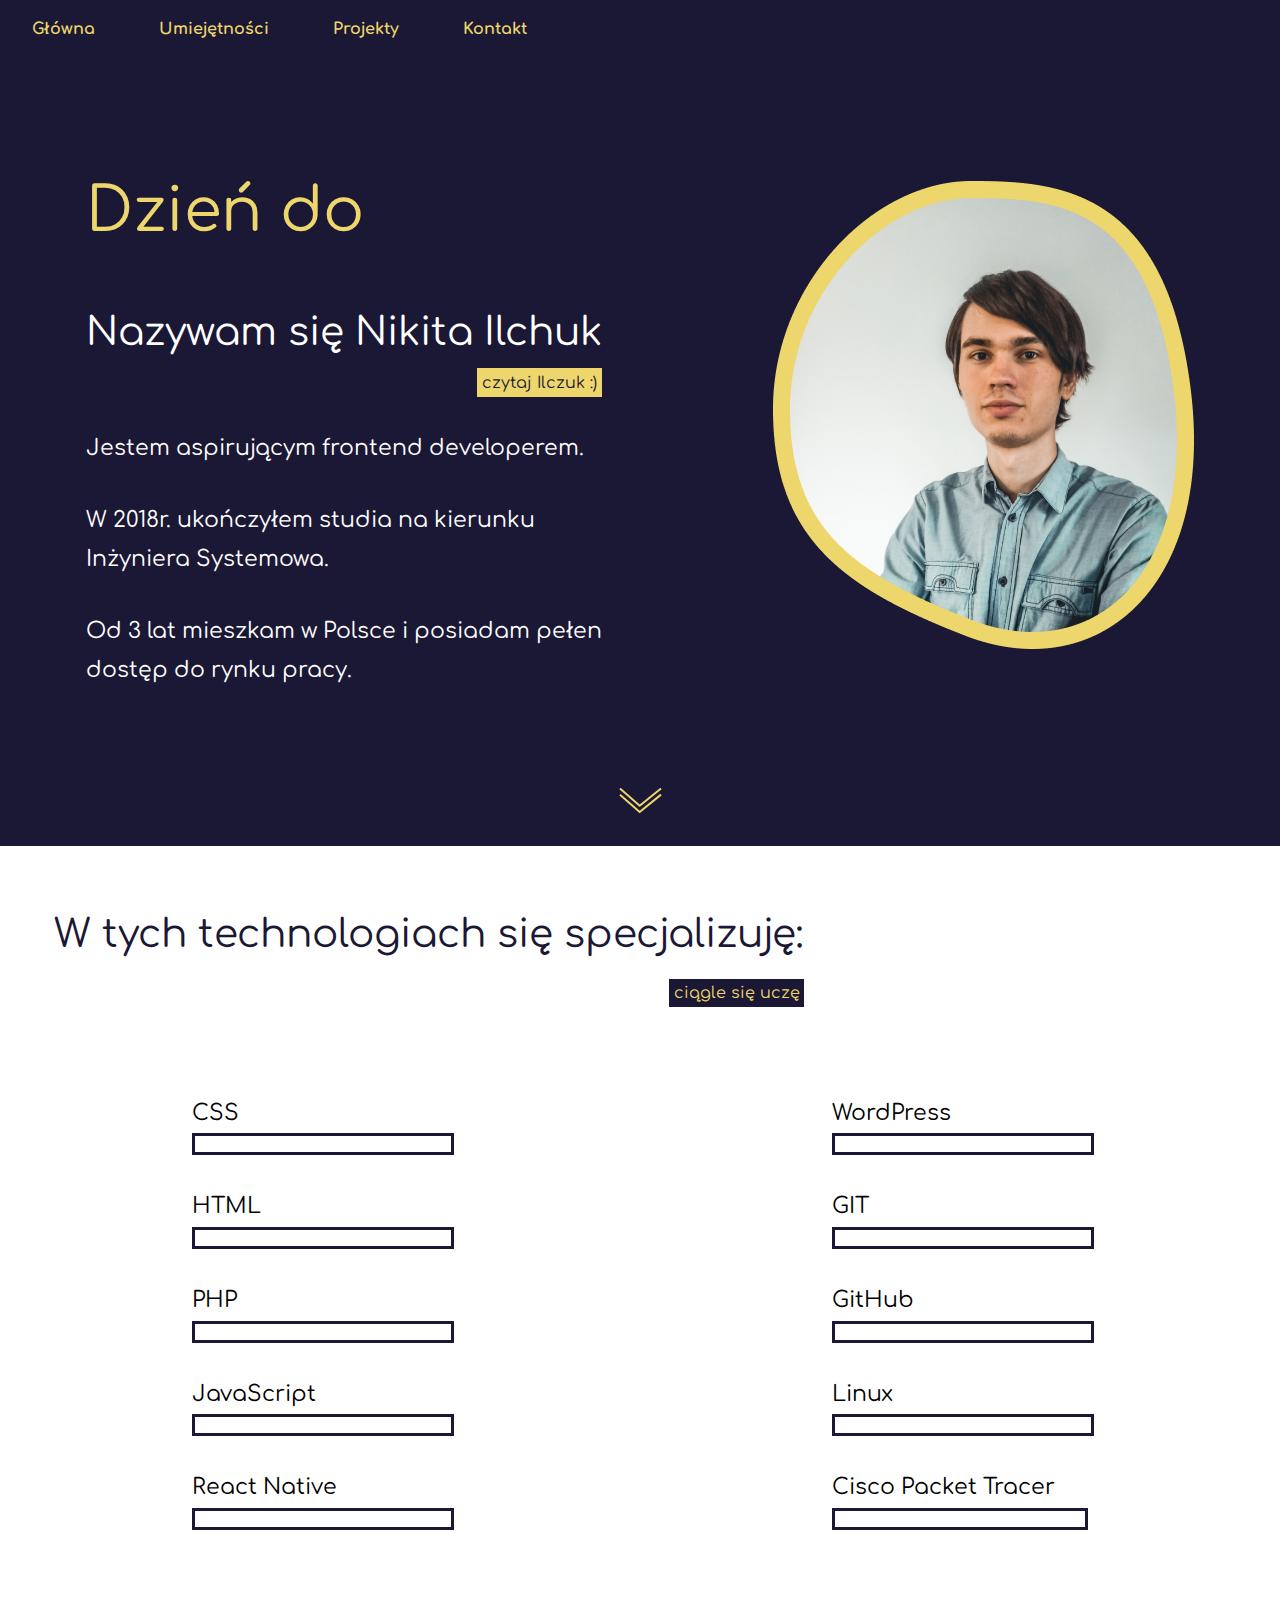
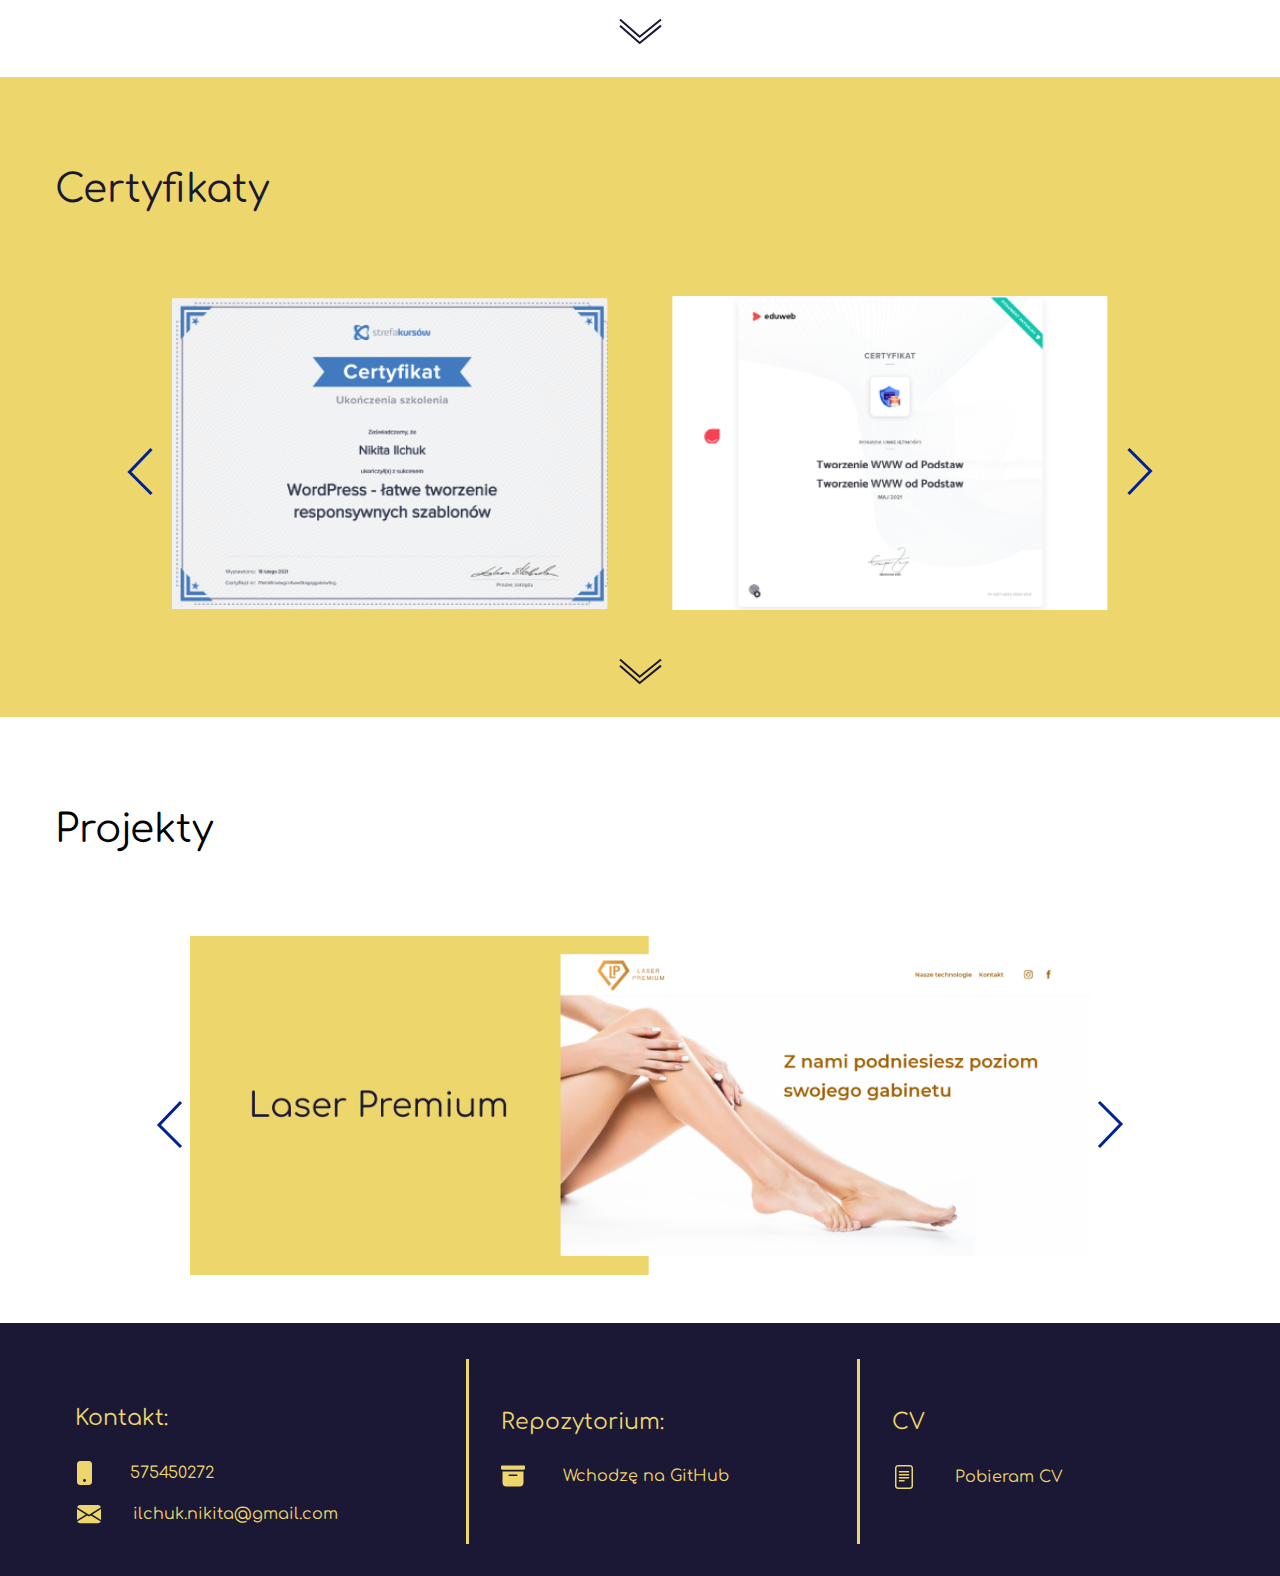
==== commit f6906139: "V0.9 add animation on first page, add news css and js files and sorting, fix another problem with re" ====
--- a/index.html
+++ b/index.html
@@ -4,9 +4,12 @@
         <meta charset="UTF-8">
         <meta name="viewport" content="width=device-width, initial-scale=1">
         <title>Nikita</title>
-       
         <link rel="stylesheet" href="css/reset.css">
         <link rel="stylesheet" href="css/style.css">
+        <link rel="stylesheet" href="css/min-width-500.css">
+        <link rel="stylesheet" href="css/min-width-200_and_max-width-500.css">
+        <link rel="stylesheet" href="css/min-width-200_and_max-width-1072.css">
+        <link rel="stylesheet" href="css/min-width-1072_and_max-width-1366.css">
         <link rel="stylesheet" href="css/slider.css">
         <script src="js/slider_certyfikat.js"></script>
         <link rel="stylesheet" href="css/skills_loader.css">
@@ -38,7 +41,7 @@
         </header>
         <div class="hero">
             <div class="about_me">
-                <div><h1 >Dzień dobry!</h1></div>
+                <div><h1 id="auto_write"></h1></div>
                 <br />
                 <div class="name_marg"> 
                     <h3>Nazywam się Nikita Ilchuk</h3>
@@ -234,13 +237,6 @@
     </body>
     <script src="js/scrolling.js"></script>
     <script src="js/mobile_slider.js"></script>
-    <script>
-        function openNav() {
-          document.getElementById("myNav").style.width = "100%";
-        }
-        
-        function closeNav() {
-          document.getElementById("myNav").style.width = "0%";
-        }
-        </script>
+    <script src="js/burger.js"></script>
+        <script src="js/auto_text.js"></script>
 </html>--- a/css/style.css
+++ b/css/style.css
@@ -84,29 +84,9 @@
     background: #EDD66B;
     color: #1b1835;
 }
-/* Testowa animacja
-.typing-demo {
-  width: 22ch;
-  animation: typing 2s steps(22), blink .5s step-end infinite alternate;
-  white-space: nowrap;
-  overflow: hidden;
-  border-right: 3px solid;
-  font-family: monospace;
-  font-size: 2em;
-}
-
-@keyframes typing {
-  from {
-    width: 0
-  }
-}
-    
-@keyframes blink {
-  50% {
-    border-color: transparent
-  }
-}
-*/
+ 
+
+
 .wrapper {
     height: 100vh;
     display: flex;
@@ -138,6 +118,14 @@
      padding-bottom: 0.4em;
      padding-left: 0.3em;
  }
+ .laser-title span {
+    background: #EDD66B;
+    z-index: -1;
+    height: 8%;
+    position: absolute;
+    display: flex;
+    align-items: end;
+}
  .name-skills li{
      margin: 2em;
  }
@@ -280,247 +268,4 @@
 }
 .contact a {
     font-family: 'Comfortaa', regular;
-}
-
-
-
-  
-@media only screen and (min-width:200px) and (max-width:1072px) {
-    .pos-photo {
-        text-align: -moz-right;
-    }
-    .mobile {
-        display: block;
-    }
-     .pc {
-         display: none;
-     }
-     .mobile-slider {
-         display: flex;
- margin: 2em;
-     }
-     .mobile-button {
-         background: #EDD66B;
-     border: 0;
-     }
-     .hero {
-         background: #1b1835;
-         padding-top: 3em;
-         padding-bottom: 6em; 
-         display: block;
-         }
-         .my_photo {
-             display: flex;
-             justify-content: center;
-             margin-top: 3em;
-         }
-         .my_photo img {
-             width: 80%;
-         }
-         .skills-title {
-             margin: 2em;
-         }
-         .table-skills {
-             display: block;
-         }
-     .about_me {
-         margin-left: 2em;
-         margin-right: 2em;
-         }
-     .name_marg {
-         margin-top: 2.4em;
-         display: flex;
-         flex-direction: column;
-         align-items: flex-end;
-         margin-right: 2.7em;
-         }
-     #projects img {
-         width: 70% !important; 
-     }
-     .certsec h3 {
-         padding: 1em 0 1em 1.3em;
-     }
-     .name-skills {
-         width: 95%;
-     }
-     .certsec h3 {
-         padding: 1em 0 0 0.9em;
-     }
-     .projecty h3 {
-         margin: 2em 0 1em 1.3em;
-     }
-     .nav-menu li a {
-         margin: 1em;
-     }
-     .laser-title {
-        margin: 4em 2em 2em 2em;
-     }
-     .detailed{
-         margin: 2em;
-     }
-     .link-laser {
-         display: block;
-         margin-bottom: 2em;
-         
-     }
-     
-     .laser-photo {
-         margin: 4em 2em 2em 2em;
-         text-align: right;
-     }
-     .laser-photo img {
-         width: 100% !important;
-         margin-top: 2em;
-     }
-     .laser-photo a{
-         margin: 1em;
-     }
-     .det-pos, .fun-pos {
-         margin: 2em;
-     }
-     .det-pos h5, .fun-pos h5 {
-        margin-left: 0.3em;
-     }
-     .technologi-pos {
-        margin: 2.2em 2.2em 3.2em 2.2em;
-     }
-     .technologi-pos div {
-         margin-bottom: 2em;
-     }
-     .pos-photo {
-         margin: 2em;
-     }
-     .opis p {
-         margin: 0;
-     }
-     .opis h5 {
-         margin-top: 1em;
-     }
-     .repos {
- border-top: 3px solid #EDD66B;
- margin-right: 10%;
- border-left: none;
-     }
-     .contact{
-         display: block;
-     }
- }
-  @media screen and (min-width: 200px) and (max-width: 500px){
-    .overlay a {font-size: 20px}
-    .overlay .closebtn {
-    font-size: 40px;
-    top: 15px;
-    right: 35px;
-    } 
-    .nav-menu {
-          display: none;
-      }
-      .pos-photo {
-        display: flex;
-        flex-direction: column;
-        justify-content: center;
-        align-items: center;
-      }
-      .overlay-content a {
-          color:#1b1835
-      }
-      .overlay {
-        width: 0;
-        position: fixed;
-        z-index: 1;
-        top: 0;
-        left: 0;
-        background-color: #EDD66B;
-        background-color: #EDD66B;
-        overflow-x: hidden;
-        transition: 0.5s;
-        padding-bottom: 2em;
-      }
-      
-      .overlay-content {
-        position: relative;
-        top: 25%;
-        width: 100%;
-        text-align: center;
-        margin-top: 8em;
-      }
-      .overlay-content li a{
-          margin:1em !important; 
-      }
-      .overlay a {
-        padding: 8px;
-        text-decoration: none;
-        font-size: 2em;
-        color: #1b1835;
-        display: block;
-        transition: 0.3s;
-      }
-      
-      .overlay a:hover, .overlay a:focus {
-        color: #f1f1f1;
-      }
-      
-      .overlay .closebtn {
-        position: absolute;
-        top: 20px;
-        right: 45px;
-        font-size: 60px;
-      }
-    
-  }
-  @media only screen and (min-width:500px){
-    .burger, .overlay {
-        display: none;
-    }
-}
-@media only screen and (min-width:1072px) and (max-width:1366px) {
-    .laser-title h2 {
-        padding-left: 0.2em;
-    }
-    .laser-title {
-        margin: 3.4em 0 0 3.4em;
-    }
-    .technologi-pos {
-        display: flex;
-        justify-content: space-between;
-        margin: 4.3em 4.3em 6em 4.3em;
-    }
-    .pos-photo {
-        display: flex;
-        justify-content: space-around;
-        margin: 2em;
-    }
-    .detailed-pos {
-        display: flex;
-        margin: 2em;
-    }
-    .det-pos, .fun-pos {
-        width: 100%;
-        margin: 2.3em;
-    }
-    .laser-photo a {
-        margin-bottom: 1.5em;
-    }
-    .laser-photo {
-        margin: 2em;
-        display: flex;
-    flex-direction: column;
-    align-items: end;
-    }
-    .laser-title span {
-        background: #EDD66B;
-    position: absolute;
-    z-index: -1;
-    height: 4%;
-    width: 30%;
-    top: 22%;
-    }
-    .laserpremium {
-    display: flex;
-    margin: 3.4em;  
-}
-.opis p {
-    line-height: 180%;
-    width: 34em;
-}
-}
+}--- a/css/min-width-500.css
+++ b/css/min-width-500.css
@@ -0,0 +1,5 @@
+  @media only screen and (min-width:500px){
+    .burger, .overlay {
+        display: none;
+    }
+}--- a/css/min-width-200_and_max-width-500.css
+++ b/css/min-width-200_and_max-width-500.css
@@ -0,0 +1,63 @@
+  @media screen and (min-width: 200px) and (max-width: 500px){
+    .overlay a {font-size: 20px}
+    .overlay .closebtn {
+    font-size: 40px;
+    top: 15px;
+    right: 35px;
+    } 
+    .nav-menu {
+          display: none;
+      }
+      .pos-photo {
+        display: flex;
+        flex-direction: column;
+        justify-content: center;
+        align-items: center;
+      }
+      .overlay-content a {
+          color:#1b1835
+      }
+      .overlay {
+        width: 0;
+        position: fixed;
+        z-index: 1;
+        top: 0;
+        left: 0;
+        background-color: #EDD66B;
+        background-color: #EDD66B;
+        overflow-x: hidden;
+        transition: 0.5s;
+        padding-bottom: 2em;
+      }
+      
+      .overlay-content {
+        position: relative;
+        top: 25%;
+        width: 100%;
+        text-align: center;
+        margin-top: 8em;
+      }
+      .overlay-content li a{
+          margin:1em !important; 
+      }
+      .overlay a {
+        padding: 8px;
+        text-decoration: none;
+        font-size: 2em;
+        color: #1b1835;
+        display: block;
+        transition: 0.3s;
+      }
+      
+      .overlay a:hover, .overlay a:focus {
+        color: #f1f1f1;
+      }
+      
+      .overlay .closebtn {
+        position: absolute;
+        top: 20px;
+        right: 45px;
+        font-size: 60px;
+      }
+    
+  }--- a/css/min-width-200_and_max-width-1072.css
+++ b/css/min-width-200_and_max-width-1072.css
@@ -0,0 +1,123 @@
+@media only screen and (min-width:200px) and (max-width:1072px) {
+    .pos-photo {
+        text-align: -moz-right;
+    }
+    .mobile {
+        display: block;
+    }
+     .pc {
+         display: none;
+     }
+     .mobile-slider {
+         display: flex;
+ margin: 2em;
+     }
+     .mobile-button {
+         background: #EDD66B;
+     border: 0;
+     }
+     .blog-pos {
+        margin-top: 3em;
+     }
+     .hero {
+         background: #1b1835;
+         padding-top: 3em;
+         padding-bottom: 6em; 
+         display: block;
+         }
+         .my_photo {
+             display: flex;
+             justify-content: center;
+             margin-top: 3em;
+         }
+         .my_photo img {
+             width: 80%;
+         }
+         .skills-title {
+             margin: 2em;
+         }
+         .table-skills {
+             display: block;
+         }
+     .about_me {
+         margin-left: 2em;
+         margin-right: 2em;
+         }
+     .name_marg {
+         margin-top: 2.4em;
+         display: flex;
+         flex-direction: column;
+         align-items: flex-end;
+         margin-right: 2.7em;
+         }
+     #projects img {
+         width: 70% !important; 
+     }
+     .certsec h3 {
+         padding: 1em 0 1em 1.3em;
+     }
+     .name-skills {
+         width: 95%;
+     }
+     .certsec h3 {
+         padding: 1em 0 0 0.9em;
+     }
+     .projecty h3 {
+         margin: 2em 0 1em 1.3em;
+     }
+     .nav-menu li a {
+         margin: 1em;
+     }
+     .laser-title {
+        margin: 4em 2em 2em 2em;
+     }
+     .detailed{
+         margin: 2em;
+     }
+     .link-laser {
+         display: block;
+         margin-bottom: 2em;
+         
+     }
+     
+     .laser-photo {
+         margin: 4em 2em 2em 2em;
+         text-align: right;
+     }
+     .laser-photo img {
+         width: 100% !important;
+         margin-top: 2em;
+     }
+     .laser-photo a{
+         margin: 1em;
+     }
+     .det-pos, .fun-pos {
+         margin: 2em;
+     }
+     .det-pos h5, .fun-pos h5 {
+        margin-left: 0.3em;
+     }
+     .technologi-pos {
+        margin: 2.2em 2.2em 3.2em 2.2em;
+     }
+     .technologi-pos div {
+         margin-bottom: 2em;
+     }
+     .pos-photo {
+         margin: 2em;
+     }
+     .opis p {
+         margin: 0;
+     }
+     .opis h5 {
+         margin-top: 1em;
+     }
+     .repos {
+ border-top: 3px solid #EDD66B;
+ margin-right: 10%;
+ border-left: none;
+     }
+     .contact{
+         display: block;
+     }
+ }--- a/css/min-width-1072_and_max-width-1366.css
+++ b/css/min-width-1072_and_max-width-1366.css
@@ -0,0 +1,44 @@
+@media only screen and (min-width:1072px) and (max-width:1366px) {
+    .laser-title h2 {
+        padding-left: 0.2em;
+    }
+    .laser-title {
+        margin: 3.4em 0 0 3.4em;
+    }
+    .technologi-pos {
+        display: flex;
+        justify-content: space-between;
+        margin: 4.3em 4.3em 6em 4.3em;
+    }
+    .pos-photo {
+        display: flex;
+        justify-content: space-around;
+        margin: 2em;
+    }
+    .detailed-pos {
+        display: flex;
+        margin: 2em;
+    }
+    .det-pos, .fun-pos {
+        width: 100%;
+        margin: 2.3em;
+    }
+    .laser-photo a {
+        margin-bottom: 1.5em;
+    }
+    .laser-photo {
+        margin: 2em;
+        display: flex;
+    flex-direction: column;
+    align-items: end;
+    }
+    
+    .laserpremium {
+    display: flex;
+    margin: 3.4em;  
+}
+.opis p {
+    line-height: 180%;
+    width: 34em;
+}
+}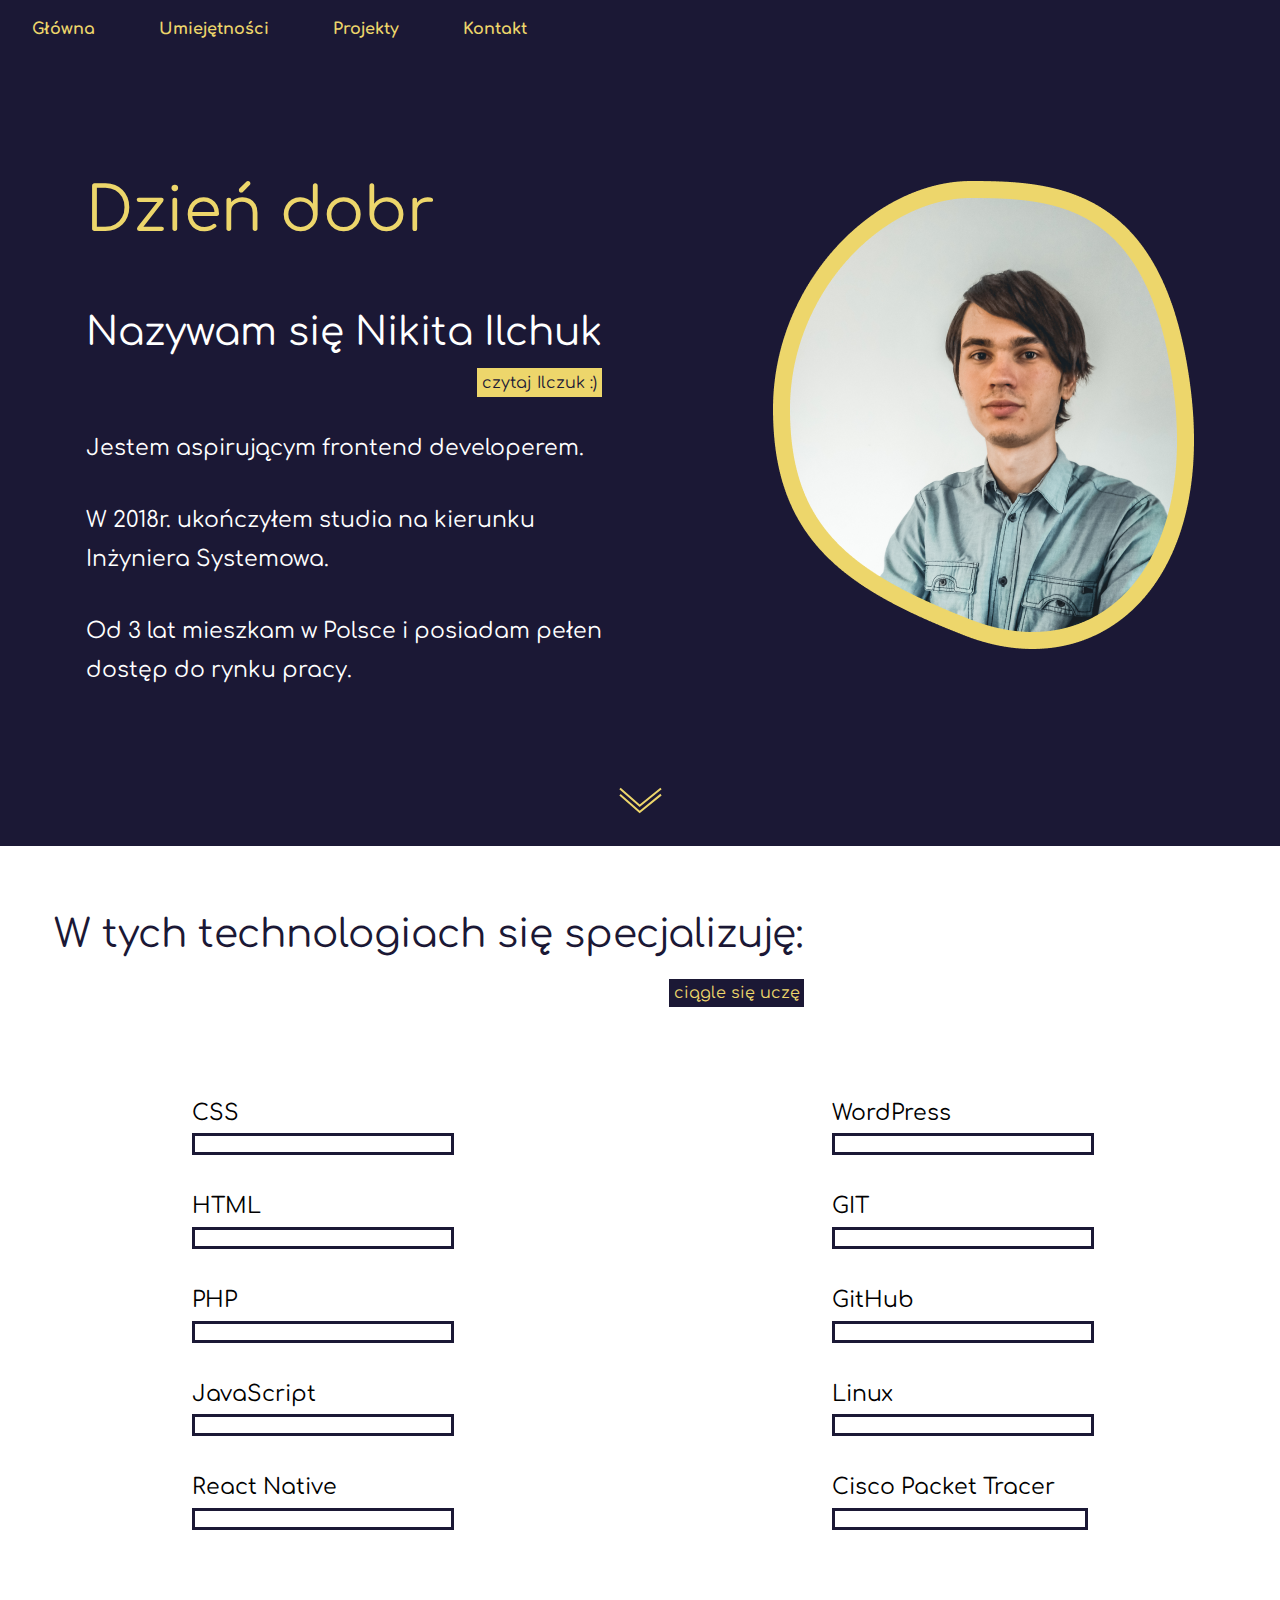
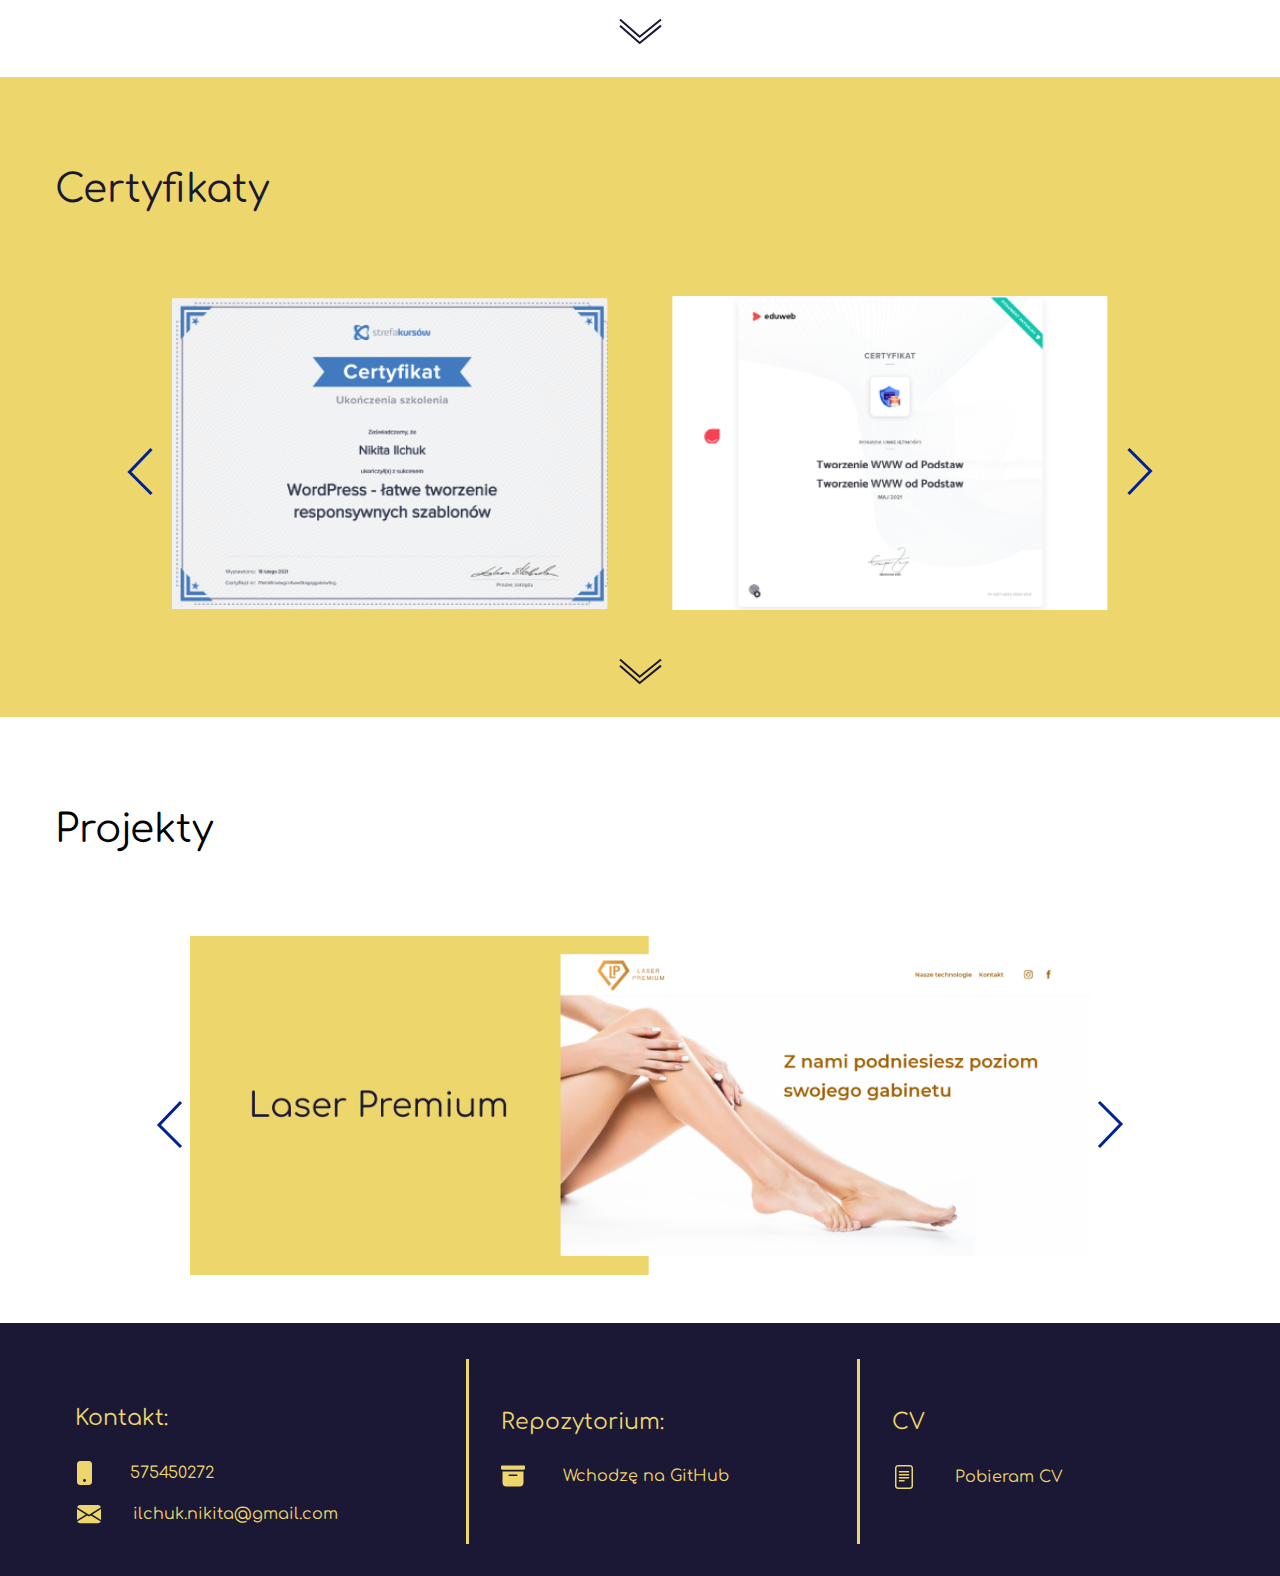
==== commit 976931f1: "V0.9.1 fix burger menu in laserpremium and pososedstvu and fix titles" ====
--- a/index.html
+++ b/index.html
@@ -5,11 +5,11 @@
         <meta name="viewport" content="width=device-width, initial-scale=1">
         <title>Nikita</title>
         <link rel="stylesheet" href="css/reset.css">
-        <link rel="stylesheet" href="css/style.css">
         <link rel="stylesheet" href="css/min-width-500.css">
         <link rel="stylesheet" href="css/min-width-200_and_max-width-500.css">
         <link rel="stylesheet" href="css/min-width-200_and_max-width-1072.css">
         <link rel="stylesheet" href="css/min-width-1072_and_max-width-1366.css">
+        <link rel="stylesheet" href="css/style.css">
         <link rel="stylesheet" href="css/slider.css">
         <script src="js/slider_certyfikat.js"></script>
         <link rel="stylesheet" href="css/skills_loader.css">
--- a/css/min-width-200_and_max-width-500.css
+++ b/css/min-width-200_and_max-width-500.css
@@ -28,6 +28,7 @@
         overflow-x: hidden;
         transition: 0.5s;
         padding-bottom: 2em;
+        height: 100%;
       }
       
       .overlay-content {
@@ -35,7 +36,7 @@
         top: 25%;
         width: 100%;
         text-align: center;
-        margin-top: 8em;
+        margin-top: 2em;
       }
       .overlay-content li a{
           margin:1em !important; 
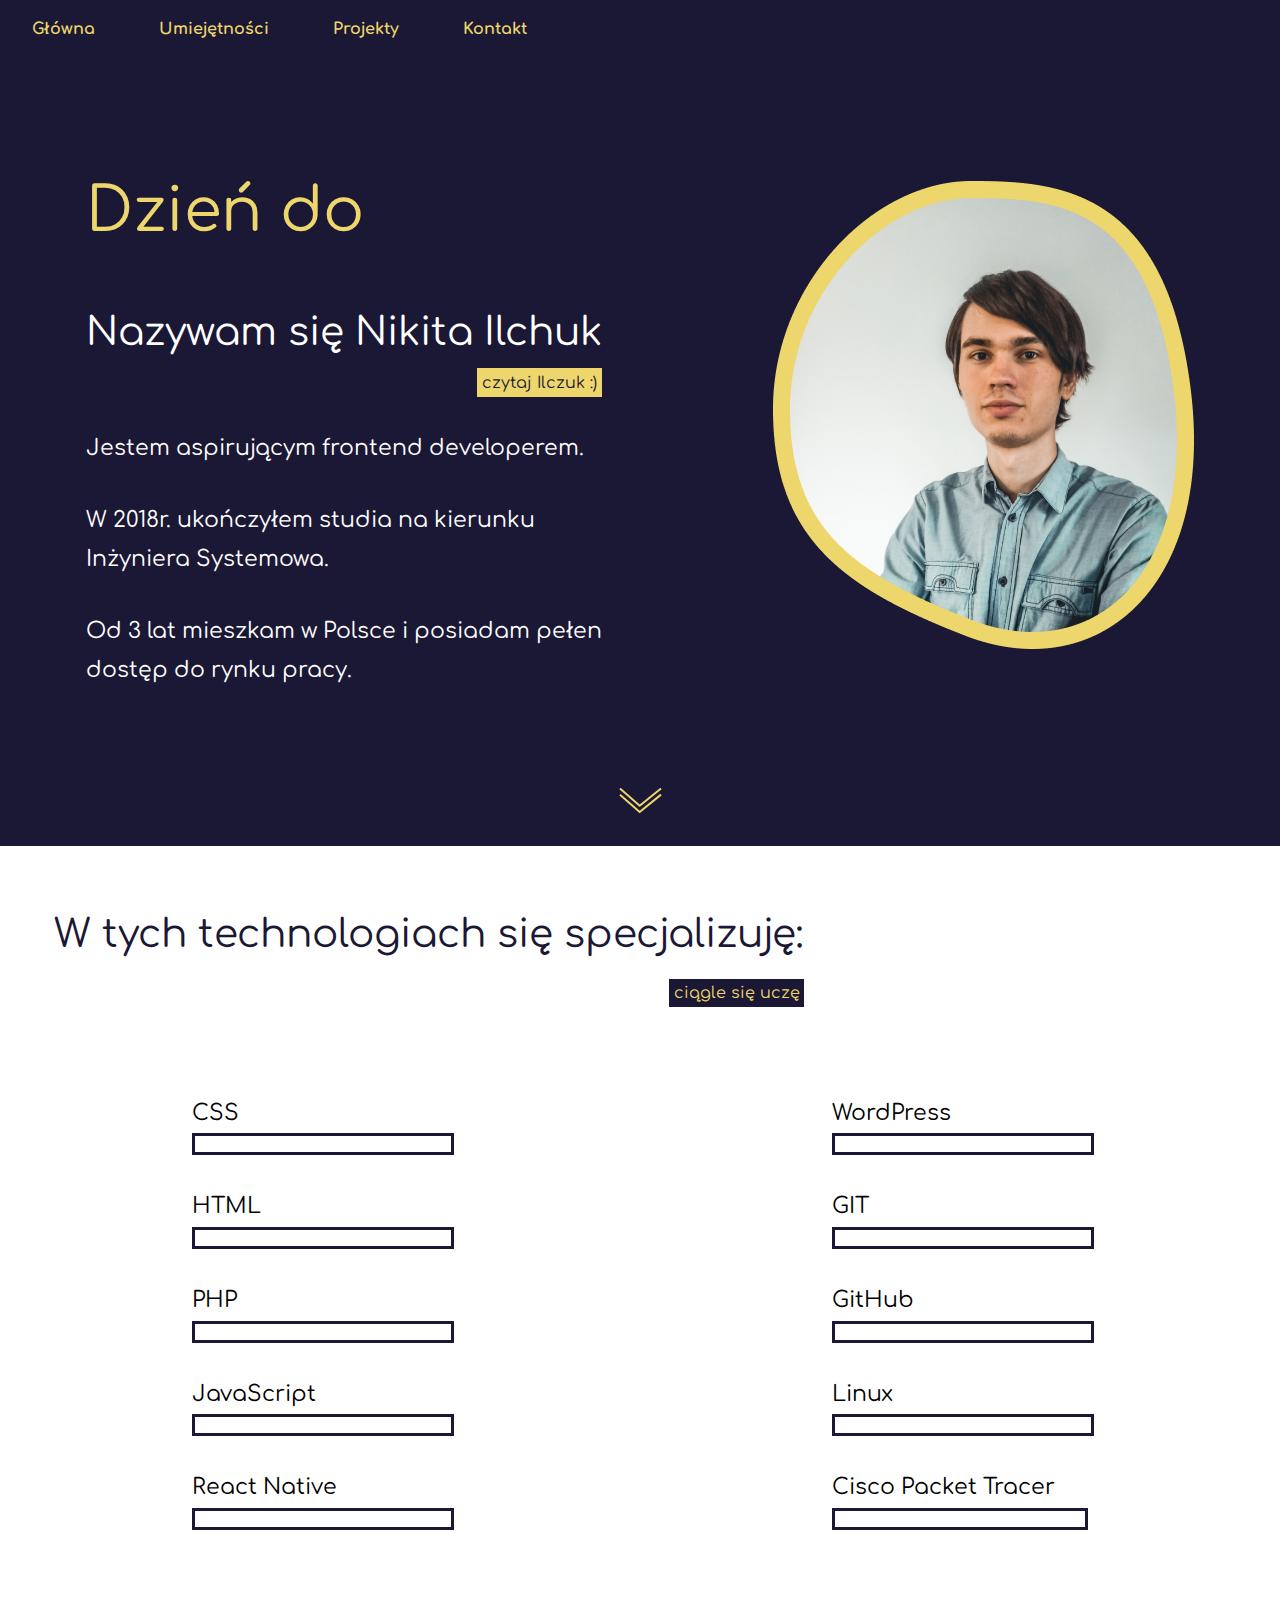
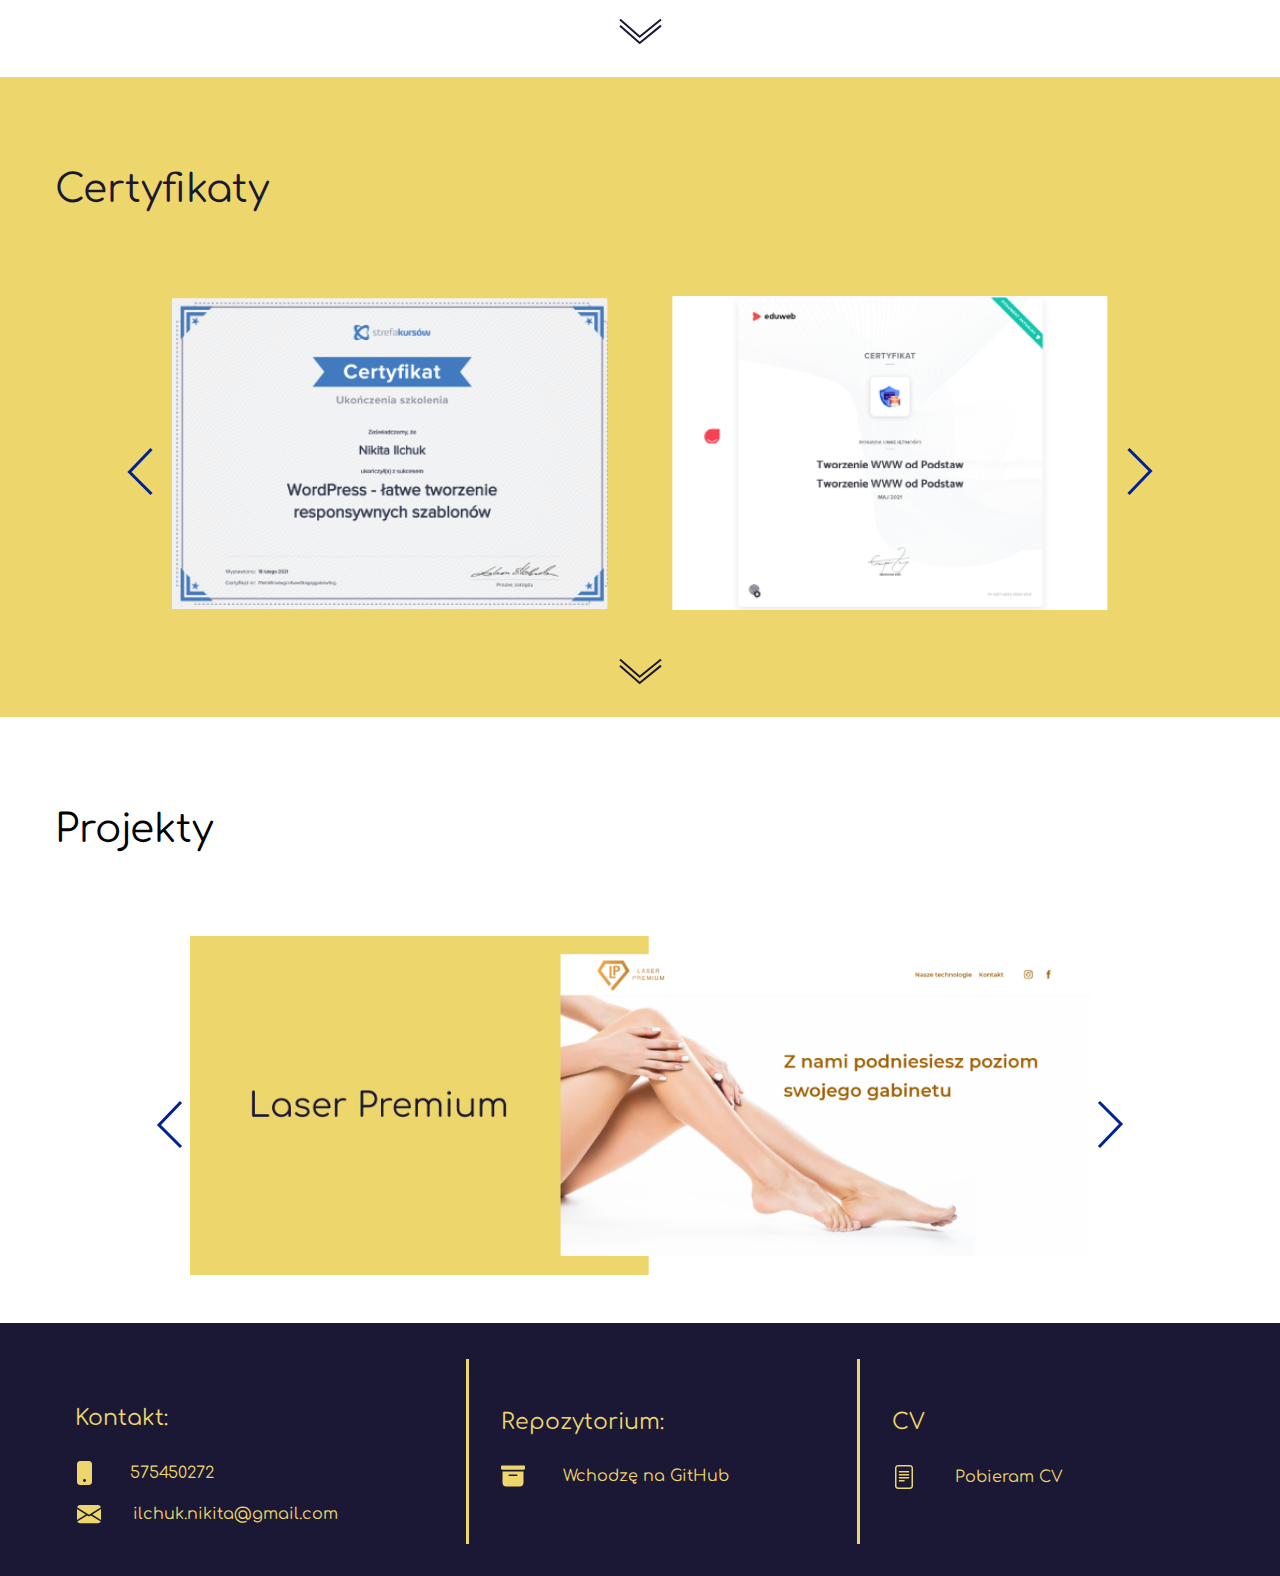
==== commit 662aed71: "V0.9.1 fix burger menu in laserpremium and pososedstvu and fix titles" ====
--- a/index.html
+++ b/index.html
@@ -5,11 +5,11 @@
         <meta name="viewport" content="width=device-width, initial-scale=1">
         <title>Nikita</title>
         <link rel="stylesheet" href="css/reset.css">
+        <link rel="stylesheet" href="css/style.css">
         <link rel="stylesheet" href="css/min-width-500.css">
         <link rel="stylesheet" href="css/min-width-200_and_max-width-500.css">
         <link rel="stylesheet" href="css/min-width-200_and_max-width-1072.css">
         <link rel="stylesheet" href="css/min-width-1072_and_max-width-1366.css">
-        <link rel="stylesheet" href="css/style.css">
         <link rel="stylesheet" href="css/slider.css">
         <script src="js/slider_certyfikat.js"></script>
         <link rel="stylesheet" href="css/skills_loader.css">
